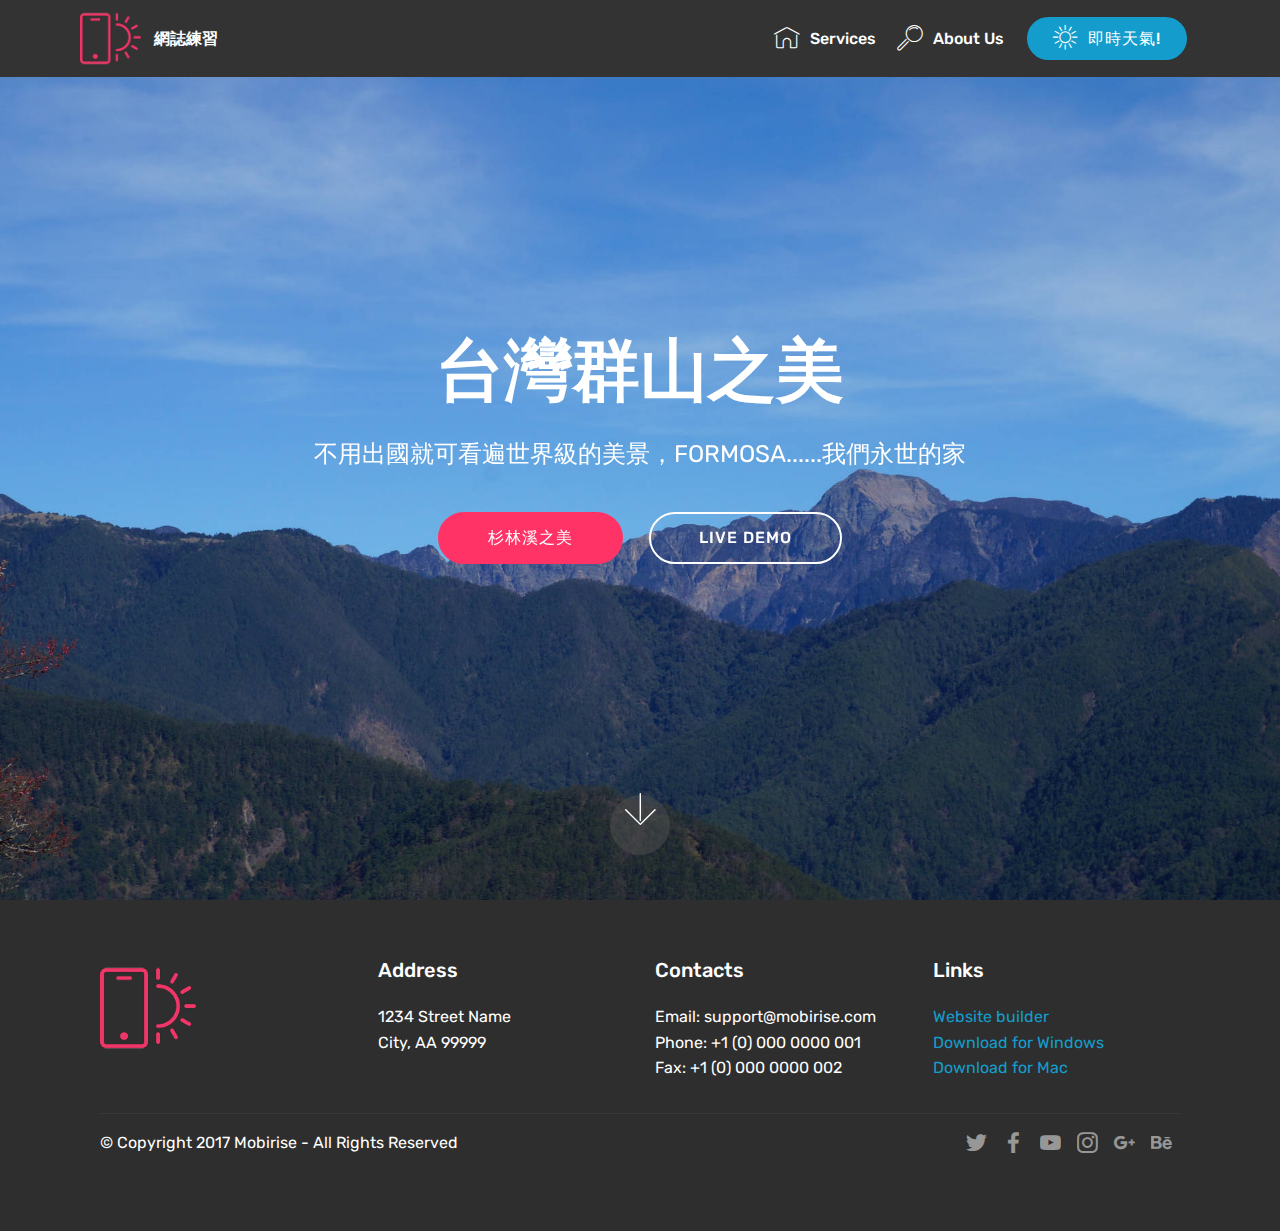
==== index.html @ 11509213 "create github pages" ====
<!DOCTYPE html>
<html >
<head>
  <!-- Site made with Mobirise Website Builder v4.8.10, https://mobirise.com -->
  <meta charset="UTF-8">
  <meta http-equiv="X-UA-Compatible" content="IE=edge">
  <meta name="generator" content="Mobirise v4.8.10, mobirise.com">
  <meta name="viewport" content="width=device-width, initial-scale=1, minimum-scale=1">
  <link rel="shortcut icon" href="assets/images/logo2.png" type="image/x-icon">
  <meta name="description" content="">
  <title>Home</title>
  <link rel="stylesheet" href="assets/web/assets/mobirise-icons/mobirise-icons.css">
  <link rel="stylesheet" href="assets/tether/tether.min.css">
  <link rel="stylesheet" href="assets/bootstrap/css/bootstrap.min.css">
  <link rel="stylesheet" href="assets/bootstrap/css/bootstrap-grid.min.css">
  <link rel="stylesheet" href="assets/bootstrap/css/bootstrap-reboot.min.css">
  <link rel="stylesheet" href="assets/socicon/css/styles.css">
  <link rel="stylesheet" href="assets/dropdown/css/style.css">
  <link rel="stylesheet" href="assets/theme/css/style.css">
  <link rel="stylesheet" href="assets/mobirise/css/mbr-additional.css" type="text/css">
  
  
  
</head>
<body>
  <section class="menu cid-qTkzRZLJNu" once="menu" id="menu1-0">

    

    <nav class="navbar navbar-expand beta-menu navbar-dropdown align-items-center navbar-fixed-top navbar-toggleable-sm">
        <button class="navbar-toggler navbar-toggler-right" type="button" data-toggle="collapse" data-target="#navbarSupportedContent" aria-controls="navbarSupportedContent" aria-expanded="false" aria-label="Toggle navigation">
            <div class="hamburger">
                <span></span>
                <span></span>
                <span></span>
                <span></span>
            </div>
        </button>
        <div class="menu-logo">
            <div class="navbar-brand">
                <span class="navbar-logo">
                    <a href="https://mobirise.com">
                         <img src="assets/images/logo2.png" alt="Mobirise" style="height: 3.8rem;">
                    </a>
                </span>
                <span class="navbar-caption-wrap"><a class="navbar-caption text-white display-4" href="https://mobirise.com">
                        網誌練習</a></span>
            </div>
        </div>
        <div class="collapse navbar-collapse" id="navbarSupportedContent">
            <ul class="navbar-nav nav-dropdown" data-app-modern-menu="true"><li class="nav-item">
                    <a class="nav-link link text-white display-4" href="mailto:silverfox4win@gmail.com">
                        <span class="mbri-home mbr-iconfont mbr-iconfont-btn"></span>
                        Services
                    </a>
                </li>
                <li class="nav-item">
                    <a class="nav-link link text-white display-4" href="http://www.goto307.com.tw/about/" target="_blank">
                        <span class="mbri-search mbr-iconfont mbr-iconfont-btn"></span>
                        About Us
                    </a>
                </li></ul>
            <div class="navbar-buttons mbr-section-btn"><a class="btn btn-sm btn-primary display-4" href="https://www.cwb.gov.tw/V7/forecast/town368/towns/1000801.htm?type=Weather&time=7Day" target="_blank"><span class="mbri-sun2 mbr-iconfont mbr-iconfont-btn"></span>
                    
                    即時天氣!
                </a></div>
        </div>
    </nav>
</section>

<section class="engine"><a href="https://mobirise.info/k">develop own website</a></section><section class="cid-qTkA127IK8 mbr-fullscreen mbr-parallax-background" id="header2-1">

    

    

    <div class="container align-center">
        <div class="row justify-content-md-center">
            <div class="mbr-white col-md-10">
                <h1 class="mbr-section-title mbr-bold pb-3 mbr-fonts-style display-1">
                    台灣群山之美</h1>
                
                <p class="mbr-text pb-3 mbr-fonts-style display-5">
                    不用出國就可看遍世界級的美景，FORMOSA......我們永世的家</p>
                <div class="mbr-section-btn"><a class="btn btn-md btn-secondary display-4" href="https://hungyuki01.github.io/page1.html" target="_blank">杉林溪之美</a>
                    <a class="btn btn-md btn-white-outline display-4" href="https://mobirise.com">LIVE DEMO</a></div>
            </div>
        </div>
    </div>
    <div class="mbr-arrow hidden-sm-down" aria-hidden="true">
        <a href="#next">
            <i class="mbri-down mbr-iconfont"></i>
        </a>
    </div>
</section>

<section class="cid-qTkAaeaxX5" id="footer1-2">

    

    

    <div class="container">
        <div class="media-container-row content text-white">
            <div class="col-12 col-md-3">
                <div class="media-wrap">
                    <a href="https://mobirise.com/">
                        <img src="assets/images/logo2.png" alt="Mobirise">
                    </a>
                </div>
            </div>
            <div class="col-12 col-md-3 mbr-fonts-style display-7">
                <h5 class="pb-3">
                    Address
                </h5>
                <p class="mbr-text">
                    1234 Street Name
                    <br>City, AA 99999
                </p>
            </div>
            <div class="col-12 col-md-3 mbr-fonts-style display-7">
                <h5 class="pb-3">
                    Contacts
                </h5>
                <p class="mbr-text">
                    Email: support@mobirise.com
                    <br>Phone: +1 (0) 000 0000 001
                    <br>Fax: +1 (0) 000 0000 002
                </p>
            </div>
            <div class="col-12 col-md-3 mbr-fonts-style display-7">
                <h5 class="pb-3">
                    Links
                </h5>
                <p class="mbr-text">
                    <a class="text-primary" href="https://mobirise.com/">Website builder</a>
                    <br><a class="text-primary" href="https://mobirise.com/mobirise-free-win.zip">Download for Windows</a>
                    <br><a class="text-primary" href="https://mobirise.com/mobirise-free-mac.zip">Download for Mac</a>
                </p>
            </div>
        </div>
        <div class="footer-lower">
            <div class="media-container-row">
                <div class="col-sm-12">
                    <hr>
                </div>
            </div>
            <div class="media-container-row mbr-white">
                <div class="col-sm-6 copyright">
                    <p class="mbr-text mbr-fonts-style display-7">
                        © Copyright 2017 Mobirise - All Rights Reserved
                    </p>
                </div>
                <div class="col-md-6">
                    <div class="social-list align-right">
                        <div class="soc-item">
                            <a href="https://twitter.com/mobirise" target="_blank">
                                <span class="socicon-twitter socicon mbr-iconfont mbr-iconfont-social"></span>
                            </a>
                        </div>
                        <div class="soc-item">
                            <a href="https://www.facebook.com/pages/Mobirise/1616226671953247" target="_blank">
                                <span class="socicon-facebook socicon mbr-iconfont mbr-iconfont-social"></span>
                            </a>
                        </div>
                        <div class="soc-item">
                            <a href="https://www.youtube.com/c/mobirise" target="_blank">
                                <span class="socicon-youtube socicon mbr-iconfont mbr-iconfont-social"></span>
                            </a>
                        </div>
                        <div class="soc-item">
                            <a href="https://instagram.com/mobirise" target="_blank">
                                <span class="socicon-instagram socicon mbr-iconfont mbr-iconfont-social"></span>
                            </a>
                        </div>
                        <div class="soc-item">
                            <a href="https://plus.google.com/u/0/+Mobirise" target="_blank">
                                <span class="socicon-googleplus socicon mbr-iconfont mbr-iconfont-social"></span>
                            </a>
                        </div>
                        <div class="soc-item">
                            <a href="https://www.behance.net/Mobirise" target="_blank">
                                <span class="socicon-behance socicon mbr-iconfont mbr-iconfont-social"></span>
                            </a>
                        </div>
                    </div>
                </div>
            </div>
        </div>
    </div>
</section>


  <script src="assets/web/assets/jquery/jquery.min.js"></script>
  <script src="assets/popper/popper.min.js"></script>
  <script src="assets/tether/tether.min.js"></script>
  <script src="assets/bootstrap/js/bootstrap.min.js"></script>
  <script src="assets/dropdown/js/script.min.js"></script>
  <script src="assets/touchswipe/jquery.touch-swipe.min.js"></script>
  <script src="assets/parallax/jarallax.min.js"></script>
  <script src="assets/smoothscroll/smooth-scroll.js"></script>
  <script src="assets/theme/js/script.js"></script>
  
  
</body>
</html>
---- assets/web/assets/mobirise-icons/mobirise-icons.css ----
@font-face {
  font-family: 'MobiriseIcons';
  src:  url('mobirise-icons.eot?spat4u');
  src:  url('mobirise-icons.eot?spat4u#iefix') format('embedded-opentype'),
    url('mobirise-icons.ttf?spat4u') format('truetype'),
    url('mobirise-icons.woff?spat4u') format('woff'),
    url('mobirise-icons.svg?spat4u#MobiriseIcons') format('svg');
  font-weight: normal;
  font-style: normal;
}

[class^="mbri-"], [class*=" mbri-"] {
  /* use !important to prevent issues with browser extensions that change fonts */
  font-family: MobiriseIcons !important;
  speak: none;
  font-style: normal;
  font-weight: normal;
  font-variant: normal;
  text-transform: none;
  line-height: 1;

  /* Better Font Rendering =========== */
  -webkit-font-smoothing: antialiased;
  -moz-osx-font-smoothing: grayscale;
}

.mbri-add-submenu:before {
  content: "\e900";
}
.mbri-alert:before {
  content: "\e901";
}
.mbri-align-center:before {
  content: "\e902";
}
.mbri-align-justify:before {
  content: "\e903";
}
.mbri-align-left:before {
  content: "\e904";
}
.mbri-align-right:before {
  content: "\e905";
}
.mbri-android:before {
  content: "\e906";
}
.mbri-apple:before {
  content: "\e907";
}
.mbri-arrow-down:before {
  content: "\e908";
}
.mbri-arrow-next:before {
  content: "\e909";
}
.mbri-arrow-prev:before {
  content: "\e90a";
}
.mbri-arrow-up:before {
  content: "\e90b";
}
.mbri-bold:before {
  content: "\e90c";
}
.mbri-bookmark:before {
  content: "\e90d";
}
.mbri-bootstrap:before {
  content: "\e90e";
}
.mbri-briefcase:before {
  content: "\e90f";
}
.mbri-browse:before {
  content: "\e910";
}
.mbri-bulleted-list:before {
  content: "\e911";
}
.mbri-calendar:before {
  content: "\e912";
}
.mbri-camera:before {
  content: "\e913";
}
.mbri-cart-add:before {
  content: "\e914";
}
.mbri-cart-full:before {
  content: "\e915";
}
.mbri-cash:before {
  content: "\e916";
}
.mbri-change-style:before {
  content: "\e917";
}
.mbri-chat:before {
  content: "\e918";
}
.mbri-clock:before {
  content: "\e919";
}
.mbri-close:before {
  content: "\e91a";
}
.mbri-cloud:before {
  content: "\e91b";
}
.mbri-code:before {
  content: "\e91c";
}
.mbri-contact-form:before {
  content: "\e91d";
}
.mbri-credit-card:before {
  content: "\e91e";
}
.mbri-cursor-click:before {
  content: "\e91f";
}
.mbri-cust-feedback:before {
  content: "\e920";
}
.mbri-database:before {
  content: "\e921";
}
.mbri-delivery:before {
  content: "\e922";
}
.mbri-desktop:before {
  content: "\e923";
}
.mbri-devices:before {
  content: "\e924";
}
.mbri-down:before {
  content: "\e925";
}
.mbri-download:before {
  content: "\e989";
}
.mbri-drag-n-drop:before {
  content: "\e927";
}
.mbri-drag-n-drop2:before {
  content: "\e928";
}
.mbri-edit:before {
  content: "\e929";
}
.mbri-edit2:before {
  content: "\e92a";
}
.mbri-error:before {
  content: "\e92b";
}
.mbri-extension:before {
  content: "\e92c";
}
.mbri-features:before {
  content: "\e92d";
}
.mbri-file:before {
  content: "\e92e";
}
.mbri-flag:before {
  content: "\e92f";
}
.mbri-folder:before {
  content: "\e930";
}
.mbri-gift:before {
  content: "\e931";
}
.mbri-github:before {
  content: "\e932";
}
.mbri-globe:before {
  content: "\e933";
}
.mbri-globe-2:before {
  content: "\e934";
}
.mbri-growing-chart:before {
  content: "\e935";
}
.mbri-hearth:before {
  content: "\e936";
}
.mbri-help:before {
  content: "\e937";
}
.mbri-home:before {
  content: "\e938";
}
.mbri-hot-cup:before {
  content: "\e939";
}
.mbri-idea:before {
  content: "\e93a";
}
.mbri-image-gallery:before {
  content: "\e93b";
}
.mbri-image-slider:before {
  content: "\e93c";
}
.mbri-info:before {
  content: "\e93d";
}
.mbri-italic:before {
  content: "\e93e";
}
.mbri-key:before {
  content: "\e93f";
}
.mbri-laptop:before {
  content: "\e940";
}
.mbri-layers:before {
  content: "\e941";
}
.mbri-left-right:before {
  content: "\e942";
}
.mbri-left:before {
  content: "\e943";
}
.mbri-letter:before {
  content: "\e944";
}
.mbri-like:before {
  content: "\e945";
}
.mbri-link:before {
  content: "\e946";
}
.mbri-lock:before {
  content: "\e947";
}
.mbri-login:before {
  content: "\e948";
}
.mbri-logout:before {
  content: "\e949";
}
.mbri-magic-stick:before {
  content: "\e94a";
}
.mbri-map-pin:before {
  content: "\e94b";
}
.mbri-menu:before {
  content: "\e94c";
}
.mbri-mobile:before {
  content: "\e94d";
}
.mbri-mobile2:before {
  content: "\e94e";
}
.mbri-mobirise:before {
  content: "\e94f";
}
.mbri-more-horizontal:before {
  content: "\e950";
}
.mbri-more-vertical:before {
  content: "\e951";
}
.mbri-music:before {
  content: "\e952";
}
.mbri-new-file:before {
  content: "\e953";
}
.mbri-numbered-list:before {
  content: "\e954";
}
.mbri-opened-folder:before {
  content: "\e955";
}
.mbri-pages:before {
  content: "\e956";
}
.mbri-paper-plane:before {
  content: "\e957";
}
.mbri-paperclip:before {
  content: "\e958";
}
.mbri-photo:before {
  content: "\e959";
}
.mbri-photos:before {
  content: "\e95a";
}
.mbri-pin:before {
  content: "\e95b";
}
.mbri-play:before {
  content: "\e95c";
}
.mbri-plus:before {
  content: "\e95d";
}
.mbri-preview:before {
  content: "\e95e";
}
.mbri-print:before {
  content: "\e95f";
}
.mbri-protect:before {
  content: "\e960";
}
.mbri-question:before {
  content: "\e961";
}
.mbri-quote-left:before {
  content: "\e962";
}
.mbri-quote-right:before {
  content: "\e963";
}
.mbri-refresh:before {
  content: "\e964";
}
.mbri-responsive:before {
  content: "\e965";
}
.mbri-right:before {
  content: "\e966";
}
.mbri-rocket:before {
  content: "\e967";
}
.mbri-sad-face:before {
  content: "\e968";
}
.mbri-sale:before {
  content: "\e969";
}
.mbri-save:before {
  content: "\e96a";
}
.mbri-search:before {
  content: "\e96b";
}
.mbri-setting:before {
  content: "\e96c";
}
.mbri-setting2:before {
  content: "\e96d";
}
.mbri-setting3:before {
  content: "\e96e";
}
.mbri-share:before {
  content: "\e96f";
}
.mbri-shopping-bag:before {
  content: "\e970";
}
.mbri-shopping-basket:before {
  content: "\e971";
}
.mbri-shopping-cart:before {
  content: "\e972";
}
.mbri-sites:before {
  content: "\e973";
}
.mbri-smile-face:before {
  content: "\e974";
}
.mbri-speed:before {
  content: "\e975";
}
.mbri-star:before {
  content: "\e976";
}
.mbri-success:before {
  content: "\e977";
}
.mbri-sun:before {
  content: "\e978";
}
.mbri-sun2:before {
  content: "\e979";
}
.mbri-tablet:before {
  content: "\e97a";
}
.mbri-tablet-vertical:before {
  content: "\e97b";
}
.mbri-target:before {
  content: "\e97c";
}
.mbri-timer:before {
  content: "\e97d";
}
.mbri-to-ftp:before {
  content: "\e97e";
}
.mbri-to-local-drive:before {
  content: "\e97f";
}
.mbri-touch-swipe:before {
  content: "\e980";
}
.mbri-touch:before {
  content: "\e981";
}
.mbri-trash:before {
  content: "\e982";
}
.mbri-underline:before {
  content: "\e983";
}
.mbri-unlink:before {
  content: "\e984";
}
.mbri-unlock:before {
  content: "\e985";
}
.mbri-up-down:before {
  content: "\e986";
}
.mbri-up:before {
  content: "\e987";
}
.mbri-update:before {
  content: "\e988";
}
.mbri-upload:before {
 content: "\e926"; 
}
.mbri-user:before {
  content: "\e98a";
}
.mbri-user2:before {
  content: "\e98b";
}
.mbri-users:before {
  content: "\e98c";
}
.mbri-video:before {
  content: "\e98d";
}
.mbri-video-play:before {
  content: "\e98e";
}
.mbri-watch:before {
  content: "\e98f";
}
.mbri-website-theme:before {
  content: "\e990";
}
.mbri-wifi:before {
  content: "\e991";
}
.mbri-windows:before {
  content: "\e992";
}
.mbri-zoom-out:before {
  content: "\e993";
}
.mbri-redo:before {
  content: "\e994";
}
.mbri-undo:before {
  content: "\e995";
}
---- assets/socicon/css/styles.css ----
@charset "UTF-8";

@font-face {
  font-family: "socicon";
  src:url("../fonts/socicon.eot");
  src:url("../fonts/socicon.eot?#iefix") format("embedded-opentype"),
    url("../fonts/socicon.woff") format("woff"),
    url("../fonts/socicon.ttf") format("truetype"),
    url("../fonts/socicon.svg#socicon") format("svg");
  font-weight: normal;
  font-style: normal;

}

[data-icon]:before {
  font-family: "socicon" !important;
  content: attr(data-icon);
  font-style: normal !important;
  font-weight: normal !important;
  font-variant: normal !important;
  text-transform: none !important;
  speak: none;
  line-height: 1;
  -webkit-font-smoothing: antialiased;
  -moz-osx-font-smoothing: grayscale;
}

[class^="socicon-"]:before,
[class*=" socicon-"]:before {
  font-family: "socicon" !important;
  font-style: normal !important;
  font-weight: normal !important;
  font-variant: normal !important;
  text-transform: none !important;
  speak: none;
  line-height: 1;
  -webkit-font-smoothing: antialiased;
  -moz-osx-font-smoothing: grayscale;
}

.socicon-modelmayhem:before {
  content: "\e000";
}
.socicon-mixcloud:before {
  content: "\e001";
}
.socicon-drupal:before {
  content: "\e002";
}
.socicon-swarm:before {
  content: "\e003";
}
.socicon-istock:before {
  content: "\e004";
}
.socicon-yammer:before {
  content: "\e005";
}
.socicon-ello:before {
  content: "\e006";
}
.socicon-stackoverflow:before {
  content: "\e007";
}
.socicon-persona:before {
  content: "\e008";
}
.socicon-triplej:before {
  content: "\e009";
}
.socicon-houzz:before {
  content: "\e00a";
}
.socicon-rss:before {
  content: "\e00b";
}
.socicon-paypal:before {
  content: "\e00c";
}
.socicon-odnoklassniki:before {
  content: "\e00d";
}
.socicon-airbnb:before {
  content: "\e00e";
}
.socicon-periscope:before {
  content: "\e00f";
}
.socicon-outlook:before {
  content: "\e010";
}
.socicon-coderwall:before {
  content: "\e011";
}
.socicon-tripadvisor:before {
  content: "\e012";
}
.socicon-appnet:before {
  content: "\e013";
}
.socicon-goodreads:before {
  content: "\e014";
}
.socicon-tripit:before {
  content: "\e015";
}
.socicon-lanyrd:before {
  content: "\e016";
}
.socicon-slideshare:before {
  content: "\e017";
}
.socicon-buffer:before {
  content: "\e018";
}
.socicon-disqus:before {
  content: "\e019";
}
.socicon-vkontakte:before {
  content: "\e01a";
}
.socicon-whatsapp:before {
  content: "\e01b";
}
.socicon-patreon:before {
  content: "\e01c";
}
.socicon-storehouse:before {
  content: "\e01d";
}
.socicon-pocket:before {
  content: "\e01e";
}
.socicon-mail:before {
  content: "\e01f";
}
.socicon-blogger:before {
  content: "\e020";
}
.socicon-technorati:before {
  content: "\e021";
}
.socicon-reddit:before {
  content: "\e022";
}
.socicon-dribbble:before {
  content: "\e023";
}
.socicon-stumbleupon:before {
  content: "\e024";
}
.socicon-digg:before {
  content: "\e025";
}
.socicon-envato:before {
  content: "\e026";
}
.socicon-behance:before {
  content: "\e027";
}
.socicon-delicious:before {
  content: "\e028";
}
.socicon-deviantart:before {
  content: "\e029";
}
.socicon-forrst:before {
  content: "\e02a";
}
.socicon-play:before {
  content: "\e02b";
}
.socicon-zerply:before {
  content: "\e02c";
}
.socicon-wikipedia:before {
  content: "\e02d";
}
.socicon-apple:before {
  content: "\e02e";
}
.socicon-flattr:before {
  content: "\e02f";
}
.socicon-github:before {
  content: "\e030";
}
.socicon-renren:before {
  content: "\e031";
}
.socicon-friendfeed:before {
  content: "\e032";
}
.socicon-newsvine:before {
  content: "\e033";
}
.socicon-identica:before {
  content: "\e034";
}
.socicon-bebo:before {
  content: "\e035";
}
.socicon-zynga:before {
  content: "\e036";
}
.socicon-steam:before {
  content: "\e037";
}
.socicon-xbox:before {
  content: "\e038";
}
.socicon-windows:before {
  content: "\e039";
}
.socicon-qq:before {
  content: "\e03a";
}
.socicon-douban:before {
  content: "\e03b";
}
.socicon-meetup:before {
  content: "\e03c";
}
.socicon-playstation:before {
  content: "\e03d";
}
.socicon-android:before {
  content: "\e03e";
}
.socicon-snapchat:before {
  content: "\e03f";
}
.socicon-twitter:before {
  content: "\e040";
}
.socicon-facebook:before {
  content: "\e041";
}
.socicon-googleplus:before {
  content: "\e042";
}
.socicon-pinterest:before {
  content: "\e043";
}
.socicon-foursquare:before {
  content: "\e044";
}
.socicon-yahoo:before {
  content: "\e045";
}
.socicon-skype:before {
  content: "\e046";
}
.socicon-yelp:before {
  content: "\e047";
}
.socicon-feedburner:before {
  content: "\e048";
}
.socicon-linkedin:before {
  content: "\e049";
}
.socicon-viadeo:before {
  content: "\e04a";
}
.socicon-xing:before {
  content: "\e04b";
}
.socicon-myspace:before {
  content: "\e04c";
}
.socicon-soundcloud:before {
  content: "\e04d";
}
.socicon-spotify:before {
  content: "\e04e";
}
.socicon-grooveshark:before {
  content: "\e04f";
}
.socicon-lastfm:before {
  content: "\e050";
}
.socicon-youtube:before {
  content: "\e051";
}
.socicon-vimeo:before {
  content: "\e052";
}
.socicon-dailymotion:before {
  content: "\e053";
}
.socicon-vine:before {
  content: "\e054";
}
.socicon-flickr:before {
  content: "\e055";
}
.socicon-500px:before {
  content: "\e056";
}
.socicon-wordpress:before {
  content: "\e058";
}
.socicon-tumblr:before {
  content: "\e059";
}
.socicon-twitch:before {
  content: "\e05a";
}
.socicon-8tracks:before {
  content: "\e05b";
}
.socicon-amazon:before {
  content: "\e05c";
}
.socicon-icq:before {
  content: "\e05d";
}
.socicon-smugmug:before {
  content: "\e05e";
}
.socicon-ravelry:before {
  content: "\e05f";
}
.socicon-weibo:before {
  content: "\e060";
}
.socicon-baidu:before {
  content: "\e061";
}
.socicon-angellist:before {
  content: "\e062";
}
.socicon-ebay:before {
  content: "\e063";
}
.socicon-imdb:before {
  content: "\e064";
}
.socicon-stayfriends:before {
  content: "\e065";
}
.socicon-residentadvisor:before {
  content: "\e066";
}
.socicon-google:before {
  content: "\e067";
}
.socicon-yandex:before {
  content: "\e068";
}
.socicon-sharethis:before {
  content: "\e069";
}
.socicon-bandcamp:before {
  content: "\e06a";
}
.socicon-itunes:before {
  content: "\e06b";
}
.socicon-deezer:before {
  content: "\e06c";
}
.socicon-telegram:before {
  content: "\e06e";
}
.socicon-openid:before {
  content: "\e06f";
}
.socicon-amplement:before {
  content: "\e070";
}
.socicon-viber:before {
  content: "\e071";
}
.socicon-zomato:before {
  content: "\e072";
}
.socicon-draugiem:before {
  content: "\e074";
}
.socicon-endomodo:before {
  content: "\e075";
}
.socicon-filmweb:before {
  content: "\e076";
}
.socicon-stackexchange:before {
  content: "\e077";
}
.socicon-wykop:before {
  content: "\e078";
}
.socicon-teamspeak:before {
  content: "\e079";
}
.socicon-teamviewer:before {
  content: "\e07a";
}
.socicon-ventrilo:before {
  content: "\e07b";
}
.socicon-younow:before {
  content: "\e07c";
}
.socicon-raidcall:before {
  content: "\e07d";
}
.socicon-mumble:before {
  content: "\e07e";
}
.socicon-medium:before {
  content: "\e06d";
}
.socicon-bebee:before {
  content: "\e07f";
}
.socicon-hitbox:before {
  content: "\e080";
}
.socicon-reverbnation:before {
  content: "\e081";
}
.socicon-formulr:before {
  content: "\e082";
}
.socicon-instagram:before {
  content: "\e057";
}
.socicon-battlenet:before {
  content: "\e083";
}
.socicon-chrome:before {
  content: "\e084";
}
.socicon-discord:before {
  content: "\e086";
}
.socicon-issuu:before {
  content: "\e087";
}
.socicon-macos:before {
  content: "\e088";
}
.socicon-firefox:before {
  content: "\e089";
}
.socicon-opera:before {
  content: "\e08d";
}
.socicon-keybase:before {
  content: "\e090";
}
.socicon-alliance:before {
  content: "\e091";
}
.socicon-livejournal:before {
  content: "\e092";
}
.socicon-googlephotos:before {
  content: "\e093";
}
.socicon-horde:before {
  content: "\e094";
}
.socicon-etsy:before {
  content: "\e095";
}
.socicon-zapier:before {
  content: "\e096";
}
.socicon-google-scholar:before {
  content: "\e097";
}
.socicon-researchgate:before {
  content: "\e098";
}
.socicon-wechat:before {
  content: "\e099";
}
.socicon-strava:before {
  content: "\e09a";
}
.socicon-line:before {
  content: "\e09b";
}
.socicon-lyft:before {
  content: "\e09c";
}
.socicon-uber:before {
  content: "\e09d";
}
.socicon-songkick:before {
  content: "\e09e";
}
.socicon-viewbug:before {
  content: "\e09f";
}
.socicon-googlegroups:before {
  content: "\e0a0";
}
.socicon-quora:before {
  content: "\e073";
}
.socicon-diablo:before {
  content: "\e085";
}
.socicon-blizzard:before {
  content: "\e0a1";
}
.socicon-hearthstone:before {
  content: "\e08b";
}
.socicon-heroes:before {
  content: "\e08a";
}
.socicon-overwatch:before {
  content: "\e08c";
}
.socicon-warcraft:before {
  content: "\e08e";
}
.socicon-starcraft:before {
  content: "\e08f";
}
.socicon-beam:before {
  content: "\e0a2";
}
.socicon-curse:before {
  content: "\e0a3";
}
.socicon-player:before {
  content: "\e0a4";
}
.socicon-streamjar:before {
  content: "\e0a5";
}
.socicon-nintendo:before {
  content: "\e0a6";
}
.socicon-hellocoton:before {
  content: "\e0a7";
}
---- assets/dropdown/css/style.css ----
.navbar-dropdown {
  left: 0;
  padding: 0;
  position: absolute;
  right: 0;
  top: 0;
  transition: all 0.45s ease;
  z-index: 1030;
  background: #282828; }
  .navbar-dropdown .navbar-logo {
    margin-right: 0.8rem;
    transition: margin 0.3s ease-in-out;
    vertical-align: middle; }
    .navbar-dropdown .navbar-logo img {
      height: 3.125rem;
      transition: all 0.3s ease-in-out; }
    .navbar-dropdown .navbar-logo.mbr-iconfont {
      font-size: 3.125rem;
      line-height: 3.125rem; }
  .navbar-dropdown .navbar-caption {
    font-weight: 700;
    white-space: normal;
    vertical-align: -4px;
    line-height: 3.125rem !important; }
    .navbar-dropdown .navbar-caption, .navbar-dropdown .navbar-caption:hover {
      color: inherit;
      text-decoration: none; }
  .navbar-dropdown .mbr-iconfont + .navbar-caption {
    vertical-align: -1px; }
  .navbar-dropdown.navbar-fixed-top {
    position: fixed; }
  .navbar-dropdown .navbar-brand span {
    vertical-align: -4px; }
  .navbar-dropdown.bg-color.transparent {
    background: none; }
  .navbar-dropdown.navbar-short .navbar-brand {
    padding: 0.625rem 0; }
    .navbar-dropdown.navbar-short .navbar-brand span {
      vertical-align: -1px; }
  .navbar-dropdown.navbar-short .navbar-caption {
    line-height: 2.375rem !important;
    vertical-align: -2px; }
  .navbar-dropdown.navbar-short .navbar-logo {
    margin-right: 0.5rem; }
    .navbar-dropdown.navbar-short .navbar-logo img {
      height: 2.375rem; }
    .navbar-dropdown.navbar-short .navbar-logo.mbr-iconfont {
      font-size: 2.375rem;
      line-height: 2.375rem; }
  .navbar-dropdown.navbar-short .mbr-table-cell {
    height: 3.625rem; }
  .navbar-dropdown .navbar-close {
    left: 0.6875rem;
    position: fixed;
    top: 0.75rem;
    z-index: 1000; }
  .navbar-dropdown .hamburger-icon {
    content: "";
    display: inline-block;
    vertical-align: middle;
    width: 16px;
    -webkit-box-shadow: 0 -6px 0 1px #282828,0 0 0 1px #282828,0 6px 0 1px #282828;
    -moz-box-shadow: 0 -6px 0 1px #282828,0 0 0 1px #282828,0 6px 0 1px #282828;
    box-shadow: 0 -6px 0 1px #282828,0 0 0 1px #282828,0 6px 0 1px #282828; }

.dropdown-menu .dropdown-toggle[data-toggle="dropdown-submenu"]::after {
  border-bottom: 0.35em solid transparent;
  border-left: 0.35em solid;
  border-right: 0;
  border-top: 0.35em solid transparent;
  margin-left: 0.3rem; }

.dropdown-menu .dropdown-item:focus {
  outline: 0; }

.nav-dropdown {
  font-size: 0.75rem;
  font-weight: 500;
  height: auto !important; }
  .nav-dropdown .nav-btn {
    padding-left: 1rem; }
  .nav-dropdown .link {
    margin: .667em 1.667em;
    font-weight: 500;
    padding: 0;
    transition: color .2s ease-in-out; }
    .nav-dropdown .link.dropdown-toggle {
      margin-right: 2.583em; }
      .nav-dropdown .link.dropdown-toggle::after {
        margin-left: .25rem;
        border-top: 0.35em solid;
        border-right: 0.35em solid transparent;
        border-left: 0.35em solid transparent;
        border-bottom: 0; }
      .nav-dropdown .link.dropdown-toggle[aria-expanded="true"] {
        margin: 0;
        padding: 0.667em 3.263em  0.667em 1.667em; }
  .nav-dropdown .link::after,
  .nav-dropdown .dropdown-item::after {
    color: inherit; }
  .nav-dropdown .btn {
    font-size: 0.75rem;
    font-weight: 700;
    letter-spacing: 0;
    margin-bottom: 0;
    padding-left: 1.25rem;
    padding-right: 1.25rem; }
  .nav-dropdown .dropdown-menu {
    border-radius: 0;
    border: 0;
    left: 0;
    margin: 0;
    padding-bottom: 1.25rem;
    padding-top: 1.25rem;
    position: relative; }
  .nav-dropdown .dropdown-submenu {
    margin-left: 0.125rem;
    top: 0; }
  .nav-dropdown .dropdown-item {
    font-weight: 500;
    line-height: 2;
    padding: 0.3846em 4.615em 0.3846em 1.5385em;
    position: relative;
    transition: color .2s ease-in-out, background-color .2s ease-in-out; }
    .nav-dropdown .dropdown-item::after {
      margin-top: -0.3077em;
      position: absolute;
      right: 1.1538em;
      top: 50%; }
    .nav-dropdown .dropdown-item:focus, .nav-dropdown .dropdown-item:hover {
      background: none; }

@media (max-width: 767px) {
  .nav-dropdown.navbar-toggleable-sm {
    bottom: 0;
    display: none;
    left: 0;
    overflow-x: hidden;
    position: fixed;
    top: 0;
    transform: translateX(-100%);
    -ms-transform: translateX(-100%);
    -webkit-transform: translateX(-100%);
    width: 18.75rem;
    z-index: 999; } }
.nav-dropdown.navbar-toggleable-xl {
  bottom: 0;
  display: none;
  left: 0;
  overflow-x: hidden;
  position: fixed;
  top: 0;
  transform: translateX(-100%);
  -ms-transform: translateX(-100%);
  -webkit-transform: translateX(-100%);
  width: 18.75rem;
  z-index: 999; }

.nav-dropdown-sm {
  display: block !important;
  overflow-x: hidden;
  overflow: auto;
  padding-top: 3.875rem; }
  .nav-dropdown-sm::after {
    content: "";
    display: block;
    height: 3rem;
    width: 100%; }
  .nav-dropdown-sm.collapse.in ~ .navbar-close {
    display: block !important; }
  .nav-dropdown-sm.collapsing, .nav-dropdown-sm.collapse.in {
    transform: translateX(0);
    -ms-transform: translateX(0);
    -webkit-transform: translateX(0);
    transition: all 0.25s ease-out;
    -webkit-transition: all 0.25s ease-out;
    background: #282828; }
  .nav-dropdown-sm.collapsing[aria-expanded="false"] {
    transform: translateX(-100%);
    -ms-transform: translateX(-100%);
    -webkit-transform: translateX(-100%); }
  .nav-dropdown-sm .nav-item {
    display: block;
    margin-left: 0 !important;
    padding-left: 0; }
  .nav-dropdown-sm .link,
  .nav-dropdown-sm .dropdown-item {
    border-top: 1px dotted rgba(255, 255, 255, 0.1);
    font-size: 0.8125rem;
    line-height: 1.6;
    margin: 0 !important;
    padding: 0.875rem 2.4rem 0.875rem 1.5625rem !important;
    position: relative;
    white-space: normal; }
    .nav-dropdown-sm .link:focus, .nav-dropdown-sm .link:hover,
    .nav-dropdown-sm .dropdown-item:focus,
    .nav-dropdown-sm .dropdown-item:hover {
      background: rgba(0, 0, 0, 0.2) !important;
      color: #c0a375; }
  .nav-dropdown-sm .nav-btn {
    position: relative;
    padding: 1.5625rem 1.5625rem 0 1.5625rem; }
    .nav-dropdown-sm .nav-btn::before {
      border-top: 1px dotted rgba(255, 255, 255, 0.1);
      content: "";
      left: 0;
      position: absolute;
      top: 0;
      width: 100%; }
    .nav-dropdown-sm .nav-btn + .nav-btn {
      padding-top: 0.625rem; }
      .nav-dropdown-sm .nav-btn + .nav-btn::before {
        display: none; }
  .nav-dropdown-sm .btn {
    padding: 0.625rem 0; }
  .nav-dropdown-sm .dropdown-toggle[data-toggle="dropdown-submenu"]::after {
    margin-left: .25rem;
    border-top: 0.35em solid;
    border-right: 0.35em solid transparent;
    border-left: 0.35em solid transparent;
    border-bottom: 0; }
  .nav-dropdown-sm .dropdown-toggle[data-toggle="dropdown-submenu"][aria-expanded="true"]::after {
    border-top: 0;
    border-right: 0.35em solid transparent;
    border-left: 0.35em solid transparent;
    border-bottom: 0.35em solid; }
  .nav-dropdown-sm .dropdown-menu {
    margin: 0;
    padding: 0;
    position: relative;
    top: 0;
    left: 0;
    width: 100%;
    border: 0;
    float: none;
    border-radius: 0;
    background: none; }
  .nav-dropdown-sm .dropdown-submenu {
    left: 100%;
    margin-left: 0.125rem;
    margin-top: -1.25rem;
    top: 0; }

.navbar-toggleable-sm .nav-dropdown .dropdown-menu {
  position: absolute; }

.navbar-toggleable-sm .nav-dropdown .dropdown-submenu {
  left: 100%;
  margin-left: 0.125rem;
  margin-top: -1.25rem;
  top: 0; }

.navbar-toggleable-sm.opened .nav-dropdown .dropdown-menu {
  position: relative; }

.navbar-toggleable-sm.opened .nav-dropdown .dropdown-submenu {
  left: 0;
  margin-left: 00rem;
  margin-top: 0rem;
  top: 0; }

.is-builder .nav-dropdown.collapsing {
  transition: none !important; }

/*# sourceMappingURL=style.css.map */
---- assets/theme/css/style.css ----
/*!
 * Mobirise v4 theme (https://mobirise.com/)
 * Copyright 2017 Mobirise
 */
section {
  background-color: #eeeeee; }

section,
.container,
.container-fluid {
  position: relative;
  word-wrap: break-word; }

a.mbr-iconfont:hover {
  text-decoration: none; }

.article .lead p, .article .lead ul, .article .lead ol, .article .lead pre, .article .lead blockquote {
  margin-bottom: 0; }

a {
  font-style: normal;
  font-weight: 400;
  cursor: pointer; }
  a, a:hover {
    text-decoration: none; }

figure {
  margin-bottom: 0; }

body {
  color: #232323; }

h1, h2, h3, h4, h5, h6,
.h1, .h2, .h3, .h4, .h5, .h6,
.display-1, .display-2, .display-3, .display-4 {
  line-height: 1;
  word-break: break-word;
  word-wrap: break-word; }

b, strong {
  font-weight: bold; }

blockquote {
  padding: 10px 0 10px 20px;
  position: relative;
  border-left: 2px solid;
  border-color: #ff3366; }

input:-webkit-autofill, input:-webkit-autofill:hover, input:-webkit-autofill:focus, input:-webkit-autofill:active {
  transition-delay: 9999s;
  transition-property: background-color, color; }

textarea[type="hidden"] {
  display: none; }

body {
  position: relative; }

section {
  background-position: 50% 50%;
  background-repeat: no-repeat;
  background-size: cover; }
  section .mbr-background-video,
  section .mbr-background-video-preview {
    position: absolute;
    bottom: 0;
    left: 0;
    right: 0;
    top: 0; }

.hidden {
  visibility: hidden; }

.mbr-z-index20 {
  z-index: 20; }

/*! Base colors */
.mbr-white {
  color: #ffffff; }

.mbr-black {
  color: #000000; }

.mbr-bg-white {
  background-color: #ffffff; }

.mbr-bg-black {
  background-color: #000000; }

/*! Text-aligns */
.align-left {
  text-align: left; }

.align-center {
  text-align: center; }

.align-right {
  text-align: right; }

@media (max-width: 767px) {
  .align-left, .align-center, .align-right, .mbr-section-btn, .mbr-section-title {
    text-align: center; } }
/*! Font-weight  */
.mbr-light {
  font-weight: 300; }

.mbr-regular {
  font-weight: 400; }

.mbr-semibold {
  font-weight: 500; }

.mbr-bold {
  font-weight: 700; }

/*! Media  */
.media-size-item {
  -webkit-flex: 1 1 auto;
  -moz-flex: 1 1 auto;
  -ms-flex: 1 1 auto;
  -o-flex: 1 1 auto;
  flex: 1 1 auto; }

.media-content {
  -webkit-flex-basis: 100%;
  flex-basis: 100%; }

.media-container-row {
  display: -ms-flexbox;
  display: -webkit-flex;
  display: flex;
  -webkit-flex-direction: row;
  -ms-flex-direction: row;
  flex-direction: row;
  -webkit-flex-wrap: wrap;
  -ms-flex-wrap: wrap;
  flex-wrap: wrap;
  -webkit-justify-content: center;
  -ms-flex-pack: center;
  justify-content: center;
  -webkit-align-content: center;
  -ms-flex-line-pack: center;
  align-content: center;
  -webkit-align-items: start;
  -ms-flex-align: start;
  align-items: start; }
  .media-container-row .media-size-item {
    width: 400px; }

.media-container-column {
  display: -ms-flexbox;
  display: -webkit-flex;
  display: flex;
  -webkit-flex-direction: column;
  -ms-flex-direction: column;
  flex-direction: column;
  -webkit-flex-wrap: wrap;
  -ms-flex-wrap: wrap;
  flex-wrap: wrap;
  -webkit-justify-content: center;
  -ms-flex-pack: center;
  justify-content: center;
  -webkit-align-content: center;
  -ms-flex-line-pack: center;
  align-content: center;
  -webkit-align-items: stretch;
  -ms-flex-align: stretch;
  align-items: stretch; }
  .media-container-column > * {
    width: 100%; }

@media (min-width: 992px) {
  .media-container-row {
    -webkit-flex-wrap: nowrap;
    -ms-flex-wrap: nowrap;
    flex-wrap: nowrap; } }
figure {
  overflow: hidden; }

figure[mbr-media-size] {
  transition: width 0.1s; }

.mbr-figure img, .mbr-figure iframe {
  display: block;
  width: 100%; }

.card {
  background-color: transparent;
  border: none; }

.card-img {
  text-align: center;
  flex-shrink: 0;
  -webkit-flex-shrink: 0; }

.media {
  max-width: 100%;
  margin: 0 auto; }

.mbr-figure {
  -ms-flex-item-align: center;
  -ms-grid-row-align: center;
  -webkit-align-self: center;
  align-self: center; }

.media-container > div {
  max-width: 100%; }

.mbr-figure img, .card-img img {
  width: 100%; }

@media (max-width: 991px) {
  .media-size-item {
    width: auto !important; }

  .media {
    width: auto; }

  .mbr-figure {
    width: 100% !important; } }
/*! Buttons */
.mbr-section-btn {
  margin-left: -.25rem;
  margin-right: -.25rem;
  font-size: 0; }

nav .mbr-section-btn {
  margin-left: 0rem;
  margin-right: 0rem; }

/*! Btn icon margin */
.btn .mbr-iconfont, .btn.btn-sm .mbr-iconfont {
  cursor: pointer;
  margin-right: 0.5rem; }

.btn.btn-md .mbr-iconfont, .btn.btn-md .mbr-iconfont {
  margin-right: 0.8rem; }

.mbr-regular {
  font-weight: 400; }

.mbr-semibold {
  font-weight: 500; }

.mbr-bold {
  font-weight: 700; }

[type="submit"] {
  -webkit-appearance: none; }

/*! Full-screen */
.mbr-fullscreen .mbr-overlay {
  min-height: 100vh; }

.mbr-fullscreen {
  display: flex;
  display: -webkit-flex;
  display: -moz-flex;
  display: -ms-flex;
  display: -o-flex;
  align-items: center;
  -webkit-align-items: center;
  min-height: 100vh;
  padding-top: 3rem;
  padding-bottom: 3rem; }

/*! Map */
.map {
  height: 25rem;
  position: relative; }
  .map iframe {
    width: 100%;
    height: 100%; }

/* Form */
.form-asterisk {
  font-family: initial;
  position: absolute;
  top: -2px;
  font-weight: normal; }

/*! Scroll to top arrow */
.mbr-arrow-up {
  bottom: 25px;
  right: 90px;
  position: fixed;
  text-align: right;
  z-index: 5000;
  color: #ffffff;
  font-size: 32px;
  transform: rotate(180deg);
  -webkit-transform: rotate(180deg); }

.mbr-arrow-up a {
  background: rgba(0, 0, 0, 0.2);
  border-radius: 3px;
  color: #fff;
  display: inline-block;
  height: 60px;
  width: 60px;
  outline-style: none !important;
  position: relative;
  text-decoration: none;
  transition: all .3s ease-in-out;
  cursor: pointer;
  text-align: center; }
  .mbr-arrow-up a:hover {
    background-color: rgba(0, 0, 0, 0.4); }
  .mbr-arrow-up a i {
    line-height: 60px; }

.mbr-arrow-up-icon {
  display: block;
  color: #fff; }

.mbr-arrow-up-icon::before {
  content: "\203a";
  display: inline-block;
  font-family: serif;
  font-size: 32px;
  line-height: 1;
  font-style: normal;
  position: relative;
  top: 6px;
  left: -4px;
  -webkit-transform: rotate(-90deg);
  transform: rotate(-90deg); }

/*! Arrow Down */
.mbr-arrow {
  position: absolute;
  bottom: 45px;
  left: 50%;
  width: 60px;
  height: 60px;
  cursor: pointer;
  background-color: rgba(80, 80, 80, 0.5);
  border-radius: 50%;
  -webkit-transform: translateX(-50%);
  transform: translateX(-50%); }
  .mbr-arrow > a {
    display: inline-block;
    text-decoration: none;
    outline-style: none;
    -webkit-animation: arrowdown 1.7s ease-in-out infinite;
    animation: arrowdown 1.7s ease-in-out infinite; }
    .mbr-arrow > a > i {
      position: absolute;
      top: -2px;
      left: 15px;
      font-size: 2rem; }

@keyframes arrowdown {
  0% {
    transform: translateY(0px);
    -webkit-transform: translateY(0px); }
  50% {
    transform: translateY(-5px);
    -webkit-transform: translateY(-5px); }
  100% {
    transform: translateY(0px);
    -webkit-transform: translateY(0px); } }
@-webkit-keyframes arrowdown {
  0% {
    transform: translateY(0px);
    -webkit-transform: translateY(0px); }
  50% {
    transform: translateY(-5px);
    -webkit-transform: translateY(-5px); }
  100% {
    transform: translateY(0px);
    -webkit-transform: translateY(0px); } }
@media (max-width: 500px) {
  .mbr-arrow-up {
    left: 50%;
    right: auto;
    transform: translateX(-50%) rotate(180deg);
    -webkit-transform: translateX(-50%) rotate(180deg); } }
/*Gradients animation*/
@keyframes gradient-animation {
  from {
    background-position: 0% 100%;
    animation-timing-function: ease-in-out; }
  to {
    background-position: 100% 0%;
    animation-timing-function: ease-in-out; } }
@-webkit-keyframes gradient-animation {
  from {
    background-position: 0% 100%;
    animation-timing-function: ease-in-out; }
  to {
    background-position: 100% 0%;
    animation-timing-function: ease-in-out; } }
.bg-gradient {
  background-size: 200% 200%;
  animation: gradient-animation 5s infinite alternate;
  -webkit-animation: gradient-animation 5s infinite alternate; }

.menu .navbar-brand {
  display: -webkit-flex; }
  .menu .navbar-brand span {
    display: flex;
    display: -webkit-flex; }
  .menu .navbar-brand .navbar-caption-wrap {
    display: -webkit-flex; }
  .menu .navbar-brand .navbar-logo img {
    display: -webkit-flex; }
@media (min-width: 768px) and (max-width: 991px) {
  .menu .navbar-toggleable-sm .navbar-nav {
    display: -webkit-box;
    display: -webkit-flex;
    display: -ms-flexbox; } }
@media (min-width: 992px) {
  .menu .navbar-nav.nav-dropdown {
    display: -webkit-flex; }
  .menu .navbar-toggleable-sm .navbar-collapse {
    display: -webkit-flex !important; } }
@media (max-width: 767px) {
  .menu .navbar-collapse {
    overflow-y: auto;
    max-height: 80vh; }
  .menu .dropdown-menu {
    max-height: 60vh;
    overflow-y: auto; } }

.navbar {
  display: -webkit-flex;
  -webkit-flex-wrap: wrap;
  -webkit-align-items: center;
  -webkit-justify-content: space-between; }

.navbar-collapse {
  -webkit-flex-basis: 100%;
  -webkit-flex-grow: 1;
  -webkit-align-items: center; }

.nav-dropdown .link {
  padding: .667em 1.667em !important;
  margin: 0 !important; }

.nav {
  display: -webkit-flex;
  -webkit-flex-wrap: wrap; }

.row {
  display: -webkit-flex;
  -webkit-flex-wrap: wrap; }

.justify-content-center {
  -webkit-justify-content: center; }

.form-inline {
  display: -webkit-flex;
  -webkit-flex-flow: row wrap;
  -webkit-align-items: center; }

.card-wrapper {
  -webkit-flex: 1; }

.carousel-control {
  z-index: 10;
  display: -webkit-flex;
  -webkit-align-items: center;
  -webkit-justify-content: center; }

.carousel-controls {
  display: -webkit-flex; }

.media {
  display: -webkit-flex; }

/*# sourceMappingURL=style.css.map */
.engine {
	position: absolute;
	text-indent: -2400px;
	text-align: center;
	padding: 0;
	top: 0;
	left: -2400px;
}
---- assets/mobirise/css/mbr-additional.css ----
@import url(https://fonts.googleapis.com/css?family=Rubik:300,300i,400,400i,500,500i,700,700i,900,900i);





body {
  font-style: normal;
  line-height: 1.5;
}
.mbr-section-title {
  font-style: normal;
  line-height: 1.2;
}
.mbr-section-subtitle {
  line-height: 1.3;
}
.mbr-text {
  font-style: normal;
  line-height: 1.6;
}
.display-1 {
  font-family: 'Rubik', sans-serif;
  font-size: 4.25rem;
}
.display-1 > .mbr-iconfont {
  font-size: 6.8rem;
}
.display-2 {
  font-family: 'Rubik', sans-serif;
  font-size: 3rem;
}
.display-2 > .mbr-iconfont {
  font-size: 4.8rem;
}
.display-4 {
  font-family: 'Rubik', sans-serif;
  font-size: 1rem;
}
.display-4 > .mbr-iconfont {
  font-size: 1.6rem;
}
.display-5 {
  font-family: 'Rubik', sans-serif;
  font-size: 1.5rem;
}
.display-5 > .mbr-iconfont {
  font-size: 2.4rem;
}
.display-7 {
  font-family: 'Rubik', sans-serif;
  font-size: 1rem;
}
.display-7 > .mbr-iconfont {
  font-size: 1.6rem;
}
/* ---- Fluid typography for mobile devices ---- */
/* 1.4 - font scale ratio ( bootstrap == 1.42857 ) */
/* 100vw - current viewport width */
/* (48 - 20)  48 == 48rem == 768px, 20 == 20rem == 320px(minimal supported viewport) */
/* 0.65 - min scale variable, may vary */
@media (max-width: 768px) {
  .display-1 {
    font-size: 3.4rem;
    font-size: calc( 2.1374999999999997rem + (4.25 - 2.1374999999999997) * ((100vw - 20rem) / (48 - 20)));
    line-height: calc( 1.4 * (2.1374999999999997rem + (4.25 - 2.1374999999999997) * ((100vw - 20rem) / (48 - 20))));
  }
  .display-2 {
    font-size: 2.4rem;
    font-size: calc( 1.7rem + (3 - 1.7) * ((100vw - 20rem) / (48 - 20)));
    line-height: calc( 1.4 * (1.7rem + (3 - 1.7) * ((100vw - 20rem) / (48 - 20))));
  }
  .display-4 {
    font-size: 0.8rem;
    font-size: calc( 1rem + (1 - 1) * ((100vw - 20rem) / (48 - 20)));
    line-height: calc( 1.4 * (1rem + (1 - 1) * ((100vw - 20rem) / (48 - 20))));
  }
  .display-5 {
    font-size: 1.2rem;
    font-size: calc( 1.175rem + (1.5 - 1.175) * ((100vw - 20rem) / (48 - 20)));
    line-height: calc( 1.4 * (1.175rem + (1.5 - 1.175) * ((100vw - 20rem) / (48 - 20))));
  }
}
/* Buttons */
.btn {
  font-weight: 500;
  border-width: 2px;
  font-style: normal;
  letter-spacing: 1px;
  margin: .4rem .8rem;
  white-space: normal;
  -webkit-transition: all 0.3s ease-in-out;
  -moz-transition: all 0.3s ease-in-out;
  transition: all 0.3s ease-in-out;
  display: inline-flex;
  align-items: center;
  justify-content: center;
  word-break: break-word;
  -webkit-align-items: center;
  -webkit-justify-content: center;
  display: -webkit-inline-flex;
  padding: 1rem 3rem;
  border-radius: 3px;
}
.btn-sm {
  font-weight: 500;
  letter-spacing: 1px;
  -webkit-transition: all 0.3s ease-in-out;
  -moz-transition: all 0.3s ease-in-out;
  transition: all 0.3s ease-in-out;
  padding: 0.6rem 1.5rem;
  border-radius: 3px;
}
.btn-md {
  font-weight: 500;
  letter-spacing: 1px;
  margin: .4rem .8rem !important;
  -webkit-transition: all 0.3s ease-in-out;
  -moz-transition: all 0.3s ease-in-out;
  transition: all 0.3s ease-in-out;
  padding: 1rem 3rem;
  border-radius: 3px;
}
.btn-lg {
  font-weight: 500;
  letter-spacing: 1px;
  margin: .4rem .8rem !important;
  -webkit-transition: all 0.3s ease-in-out;
  -moz-transition: all 0.3s ease-in-out;
  transition: all 0.3s ease-in-out;
  padding: 1.2rem 3.2rem;
  border-radius: 3px;
}
.bg-primary {
  background-color: #149dcc !important;
}
.bg-success {
  background-color: #f7ed4a !important;
}
.bg-info {
  background-color: #82786e !important;
}
.bg-warning {
  background-color: #879a9f !important;
}
.bg-danger {
  background-color: #b1a374 !important;
}
.btn-primary,
.btn-primary:active {
  background-color: #149dcc !important;
  border-color: #149dcc !important;
  color: #ffffff !important;
}
.btn-primary:hover,
.btn-primary:focus,
.btn-primary.focus,
.btn-primary.active {
  color: #ffffff !important;
  background-color: #0d6786 !important;
  border-color: #0d6786 !important;
}
.btn-primary.disabled,
.btn-primary:disabled {
  color: #ffffff !important;
  background-color: #0d6786 !important;
  border-color: #0d6786 !important;
}
.btn-secondary,
.btn-secondary:active {
  background-color: #ff3366 !important;
  border-color: #ff3366 !important;
  color: #ffffff !important;
}
.btn-secondary:hover,
.btn-secondary:focus,
.btn-secondary.focus,
.btn-secondary.active {
  color: #ffffff !important;
  background-color: #e50039 !important;
  border-color: #e50039 !important;
}
.btn-secondary.disabled,
.btn-secondary:disabled {
  color: #ffffff !important;
  background-color: #e50039 !important;
  border-color: #e50039 !important;
}
.btn-info,
.btn-info:active {
  background-color: #82786e !important;
  border-color: #82786e !important;
  color: #ffffff !important;
}
.btn-info:hover,
.btn-info:focus,
.btn-info.focus,
.btn-info.active {
  color: #ffffff !important;
  background-color: #59524b !important;
  border-color: #59524b !important;
}
.btn-info.disabled,
.btn-info:disabled {
  color: #ffffff !important;
  background-color: #59524b !important;
  border-color: #59524b !important;
}
.btn-success,
.btn-success:active {
  background-color: #f7ed4a !important;
  border-color: #f7ed4a !important;
  color: #3f3c03 !important;
}
.btn-success:hover,
.btn-success:focus,
.btn-success.focus,
.btn-success.active {
  color: #3f3c03 !important;
  background-color: #eadd0a !important;
  border-color: #eadd0a !important;
}
.btn-success.disabled,
.btn-success:disabled {
  color: #3f3c03 !important;
  background-color: #eadd0a !important;
  border-color: #eadd0a !important;
}
.btn-warning,
.btn-warning:active {
  background-color: #879a9f !important;
  border-color: #879a9f !important;
  color: #ffffff !important;
}
.btn-warning:hover,
.btn-warning:focus,
.btn-warning.focus,
.btn-warning.active {
  color: #ffffff !important;
  background-color: #617479 !important;
  border-color: #617479 !important;
}
.btn-warning.disabled,
.btn-warning:disabled {
  color: #ffffff !important;
  background-color: #617479 !important;
  border-color: #617479 !important;
}
.btn-danger,
.btn-danger:active {
  background-color: #b1a374 !important;
  border-color: #b1a374 !important;
  color: #ffffff !important;
}
.btn-danger:hover,
.btn-danger:focus,
.btn-danger.focus,
.btn-danger.active {
  color: #ffffff !important;
  background-color: #8b7d4e !important;
  border-color: #8b7d4e !important;
}
.btn-danger.disabled,
.btn-danger:disabled {
  color: #ffffff !important;
  background-color: #8b7d4e !important;
  border-color: #8b7d4e !important;
}
.btn-white {
  color: #333333 !important;
}
.btn-white,
.btn-white:active {
  background-color: #ffffff !important;
  border-color: #ffffff !important;
  color: #808080 !important;
}
.btn-white:hover,
.btn-white:focus,
.btn-white.focus,
.btn-white.active {
  color: #808080 !important;
  background-color: #d9d9d9 !important;
  border-color: #d9d9d9 !important;
}
.btn-white.disabled,
.btn-white:disabled {
  color: #808080 !important;
  background-color: #d9d9d9 !important;
  border-color: #d9d9d9 !important;
}
.btn-black,
.btn-black:active {
  background-color: #333333 !important;
  border-color: #333333 !important;
  color: #ffffff !important;
}
.btn-black:hover,
.btn-black:focus,
.btn-black.focus,
.btn-black.active {
  color: #ffffff !important;
  background-color: #0d0d0d !important;
  border-color: #0d0d0d !important;
}
.btn-black.disabled,
.btn-black:disabled {
  color: #ffffff !important;
  background-color: #0d0d0d !important;
  border-color: #0d0d0d !important;
}
.btn-primary-outline,
.btn-primary-outline:active {
  background: none;
  border-color: #0b566f;
  color: #0b566f;
}
.btn-primary-outline:hover,
.btn-primary-outline:focus,
.btn-primary-outline.focus,
.btn-primary-outline.active {
  color: #ffffff;
  background-color: #149dcc;
  border-color: #149dcc;
}
.btn-primary-outline.disabled,
.btn-primary-outline:disabled {
  color: #ffffff !important;
  background-color: #149dcc !important;
  border-color: #149dcc !important;
}
.btn-secondary-outline,
.btn-secondary-outline:active {
  background: none;
  border-color: #cc0033;
  color: #cc0033;
}
.btn-secondary-outline:hover,
.btn-secondary-outline:focus,
.btn-secondary-outline.focus,
.btn-secondary-outline.active {
  color: #ffffff;
  background-color: #ff3366;
  border-color: #ff3366;
}
.btn-secondary-outline.disabled,
.btn-secondary-outline:disabled {
  color: #ffffff !important;
  background-color: #ff3366 !important;
  border-color: #ff3366 !important;
}
.btn-info-outline,
.btn-info-outline:active {
  background: none;
  border-color: #4b453f;
  color: #4b453f;
}
.btn-info-outline:hover,
.btn-info-outline:focus,
.btn-info-outline.focus,
.btn-info-outline.active {
  color: #ffffff;
  background-color: #82786e;
  border-color: #82786e;
}
.btn-info-outline.disabled,
.btn-info-outline:disabled {
  color: #ffffff !important;
  background-color: #82786e !important;
  border-color: #82786e !important;
}
.btn-success-outline,
.btn-success-outline:active {
  background: none;
  border-color: #d2c609;
  color: #d2c609;
}
.btn-success-outline:hover,
.btn-success-outline:focus,
.btn-success-outline.focus,
.btn-success-outline.active {
  color: #3f3c03;
  background-color: #f7ed4a;
  border-color: #f7ed4a;
}
.btn-success-outline.disabled,
.btn-success-outline:disabled {
  color: #3f3c03 !important;
  background-color: #f7ed4a !important;
  border-color: #f7ed4a !important;
}
.btn-warning-outline,
.btn-warning-outline:active {
  background: none;
  border-color: #55666b;
  color: #55666b;
}
.btn-warning-outline:hover,
.btn-warning-outline:focus,
.btn-warning-outline.focus,
.btn-warning-outline.active {
  color: #ffffff;
  background-color: #879a9f;
  border-color: #879a9f;
}
.btn-warning-outline.disabled,
.btn-warning-outline:disabled {
  color: #ffffff !important;
  background-color: #879a9f !important;
  border-color: #879a9f !important;
}
.btn-danger-outline,
.btn-danger-outline:active {
  background: none;
  border-color: #7a6e45;
  color: #7a6e45;
}
.btn-danger-outline:hover,
.btn-danger-outline:focus,
.btn-danger-outline.focus,
.btn-danger-outline.active {
  color: #ffffff;
  background-color: #b1a374;
  border-color: #b1a374;
}
.btn-danger-outline.disabled,
.btn-danger-outline:disabled {
  color: #ffffff !important;
  background-color: #b1a374 !important;
  border-color: #b1a374 !important;
}
.btn-black-outline,
.btn-black-outline:active {
  background: none;
  border-color: #000000;
  color: #000000;
}
.btn-black-outline:hover,
.btn-black-outline:focus,
.btn-black-outline.focus,
.btn-black-outline.active {
  color: #ffffff;
  background-color: #333333;
  border-color: #333333;
}
.btn-black-outline.disabled,
.btn-black-outline:disabled {
  color: #ffffff !important;
  background-color: #333333 !important;
  border-color: #333333 !important;
}
.btn-white-outline,
.btn-white-outline:active,
.btn-white-outline.active {
  background: none;
  border-color: #ffffff;
  color: #ffffff;
}
.btn-white-outline:hover,
.btn-white-outline:focus,
.btn-white-outline.focus {
  color: #333333;
  background-color: #ffffff;
  border-color: #ffffff;
}
.text-primary {
  color: #149dcc !important;
}
.text-secondary {
  color: #ff3366 !important;
}
.text-success {
  color: #f7ed4a !important;
}
.text-info {
  color: #82786e !important;
}
.text-warning {
  color: #879a9f !important;
}
.text-danger {
  color: #b1a374 !important;
}
.text-white {
  color: #ffffff !important;
}
.text-black {
  color: #000000 !important;
}
a.text-primary:hover,
a.text-primary:focus {
  color: #0b566f !important;
}
a.text-secondary:hover,
a.text-secondary:focus {
  color: #cc0033 !important;
}
a.text-success:hover,
a.text-success:focus {
  color: #d2c609 !important;
}
a.text-info:hover,
a.text-info:focus {
  color: #4b453f !important;
}
a.text-warning:hover,
a.text-warning:focus {
  color: #55666b !important;
}
a.text-danger:hover,
a.text-danger:focus {
  color: #7a6e45 !important;
}
a.text-white:hover,
a.text-white:focus {
  color: #b3b3b3 !important;
}
a.text-black:hover,
a.text-black:focus {
  color: #4d4d4d !important;
}
.alert-success {
  background-color: #70c770;
}
.alert-info {
  background-color: #82786e;
}
.alert-warning {
  background-color: #879a9f;
}
.alert-danger {
  background-color: #b1a374;
}
.mbr-section-btn a.btn:not(.btn-form) {
  border-radius: 100px;
}
.mbr-section-btn a.btn:not(.btn-form):hover,
.mbr-section-btn a.btn:not(.btn-form):focus {
  box-shadow: none !important;
}
.mbr-section-btn a.btn:not(.btn-form):hover,
.mbr-section-btn a.btn:not(.btn-form):focus {
  box-shadow: 0 10px 40px 0 rgba(0, 0, 0, 0.2) !important;
  -webkit-box-shadow: 0 10px 40px 0 rgba(0, 0, 0, 0.2) !important;
}
.mbr-gallery-filter li a {
  border-radius: 100px !important;
}
.mbr-gallery-filter li.active .btn {
  background-color: #149dcc;
  border-color: #149dcc;
  color: #ffffff;
}
.mbr-gallery-filter li.active .btn:focus {
  box-shadow: none;
}
.nav-tabs .nav-link {
  border-radius: 100px !important;
}
.btn-form {
  border-radius: 0;
}
.btn-form:hover {
  cursor: pointer;
}
a,
a:hover {
  color: #149dcc;
}
.mbr-plan-header.bg-primary .mbr-plan-subtitle,
.mbr-plan-header.bg-primary .mbr-plan-price-desc {
  color: #b4e6f8;
}
.mbr-plan-header.bg-success .mbr-plan-subtitle,
.mbr-plan-header.bg-success .mbr-plan-price-desc {
  color: #ffffff;
}
.mbr-plan-header.bg-info .mbr-plan-subtitle,
.mbr-plan-header.bg-info .mbr-plan-price-desc {
  color: #beb8b2;
}
.mbr-plan-header.bg-warning .mbr-plan-subtitle,
.mbr-plan-header.bg-warning .mbr-plan-price-desc {
  color: #ced6d8;
}
.mbr-plan-header.bg-danger .mbr-plan-subtitle,
.mbr-plan-header.bg-danger .mbr-plan-price-desc {
  color: #dfd9c6;
}
/* Scroll to top button*/
.scrollToTop_wraper {
  display: none;
}
#scrollToTop a i:before {
  content: '';
  position: absolute;
  height: 40%;
  top: 25%;
  background: #fff;
  width: 2px;
  left: calc(50% - 1px);
}
#scrollToTop a i:after {
  content: '';
  position: absolute;
  display: block;
  border-top: 2px solid #fff;
  border-right: 2px solid #fff;
  width: 40%;
  height: 40%;
  left: 30%;
  bottom: 30%;
  transform: rotate(135deg);
  -webkit-transform: rotate(135deg);
}
/* Others*/
.note-check a[data-value=Rubik] {
  font-style: normal;
}
.mbr-arrow a {
  color: #ffffff;
}
@media (max-width: 767px) {
  .mbr-arrow {
    display: none;
  }
}
.form-control-label {
  position: relative;
  cursor: pointer;
  margin-bottom: .357em;
  padding: 0;
}
.alert {
  color: #ffffff;
  border-radius: 0;
  border: 0;
  font-size: .875rem;
  line-height: 1.5;
  margin-bottom: 1.875rem;
  padding: 1.25rem;
  position: relative;
}
.alert.alert-form::after {
  background-color: inherit;
  bottom: -7px;
  content: "";
  display: block;
  height: 14px;
  left: 50%;
  margin-left: -7px;
  position: absolute;
  transform: rotate(45deg);
  width: 14px;
  -webkit-transform: rotate(45deg);
}
.form-control {
  background-color: #f5f5f5;
  box-shadow: none;
  color: #565656;
  font-family: 'Rubik', sans-serif;
  font-size: 1rem;
  line-height: 1.43;
  min-height: 3.5em;
  padding: 1.07em .5em;
}
.form-control > .mbr-iconfont {
  font-size: 1.6rem;
}
.form-control,
.form-control:focus {
  border: 1px solid #e8e8e8;
}
.form-active .form-control:invalid {
  border-color: red;
}
.mbr-overlay {
  background-color: #000;
  bottom: 0;
  left: 0;
  opacity: .5;
  position: absolute;
  right: 0;
  top: 0;
  z-index: 0;
}
blockquote {
  font-style: italic;
  padding: 10px 0 10px 20px;
  font-size: 1.09rem;
  position: relative;
  border-color: #149dcc;
  border-width: 3px;
}
ul,
ol,
pre,
blockquote {
  margin-bottom: 2.3125rem;
}
pre {
  background: #f4f4f4;
  padding: 10px 24px;
  white-space: pre-wrap;
}
.inactive {
  -webkit-user-select: none;
  -moz-user-select: none;
  -ms-user-select: none;
  user-select: none;
  pointer-events: none;
  -webkit-user-drag: none;
  user-drag: none;
}
.mbr-section__comments .row {
  justify-content: center;
  -webkit-justify-content: center;
}
/* Forms */
.mbr-form .btn {
  margin: .4rem 0;
}
.mbr-form .input-group-btn a.btn {
  border-radius: 100px !important;
}
.mbr-form .input-group-btn a.btn:hover {
  box-shadow: 0 10px 40px 0 rgba(0, 0, 0, 0.2);
}
.mbr-form .input-group-btn button[type="submit"] {
  border-radius: 100px !important;
  padding: 1rem 3rem;
}
.mbr-form .input-group-btn button[type="submit"]:hover {
  box-shadow: 0 10px 40px 0 rgba(0, 0, 0, 0.2);
}
.form2 .form-control {
  border-top-left-radius: 100px;
  border-bottom-left-radius: 100px;
}
.form2 .input-group-btn a.btn {
  border-top-left-radius: 0 !important;
  border-bottom-left-radius: 0 !important;
}
.form2 .input-group-btn button[type="submit"] {
  border-top-left-radius: 0 !important;
  border-bottom-left-radius: 0 !important;
}
.form3 input[type="email"] {
  border-radius: 100px !important;
}
@media (max-width: 349px) {
  .form2 input[type="email"] {
    border-radius: 100px !important;
  }
  .form2 .input-group-btn a.btn {
    border-radius: 100px !important;
  }
  .form2 .input-group-btn button[type="submit"] {
    border-radius: 100px !important;
  }
}
@media (max-width: 767px) {
  .btn {
    font-size: .75rem !important;
  }
  .btn .mbr-iconfont {
    font-size: 1rem !important;
  }
}
/* Social block */
.btn-social {
  font-size: 20px;
  border-radius: 50%;
  padding: 0;
  width: 44px;
  height: 44px;
  line-height: 44px;
  text-align: center;
  position: relative;
  border: 2px solid #c0a375;
  border-color: #149dcc;
  color: #232323;
  cursor: pointer;
}
.btn-social i {
  top: 0;
  line-height: 44px;
  width: 44px;
}
.btn-social:hover {
  color: #fff;
  background: #149dcc;
}
.btn-social + .btn {
  margin-left: .1rem;
}
/* Footer */
.mbr-footer-content li::before,
.mbr-footer .mbr-contacts li::before {
  background: #149dcc;
}
.mbr-footer-content li a:hover,
.mbr-footer .mbr-contacts li a:hover {
  color: #149dcc;
}
.footer3 input[type="email"],
.footer4 input[type="email"] {
  border-radius: 100px !important;
}
.footer3 .input-group-btn a.btn,
.footer4 .input-group-btn a.btn {
  border-radius: 100px !important;
}
.footer3 .input-group-btn button[type="submit"],
.footer4 .input-group-btn button[type="submit"] {
  border-radius: 100px !important;
}
/* Headers*/
.header13 .form-inline input[type="email"],
.header14 .form-inline input[type="email"] {
  border-radius: 100px;
}
.header13 .form-inline input[type="text"],
.header14 .form-inline input[type="text"] {
  border-radius: 100px;
}
.header13 .form-inline input[type="tel"],
.header14 .form-inline input[type="tel"] {
  border-radius: 100px;
}
.header13 .form-inline a.btn,
.header14 .form-inline a.btn {
  border-radius: 100px;
}
.header13 .form-inline button,
.header14 .form-inline button {
  border-radius: 100px !important;
}
.offset-1 {
  margin-left: 8.33333%;
}
.offset-2 {
  margin-left: 16.66667%;
}
.offset-3 {
  margin-left: 25%;
}
.offset-4 {
  margin-left: 33.33333%;
}
.offset-5 {
  margin-left: 41.66667%;
}
.offset-6 {
  margin-left: 50%;
}
.offset-7 {
  margin-left: 58.33333%;
}
.offset-8 {
  margin-left: 66.66667%;
}
.offset-9 {
  margin-left: 75%;
}
.offset-10 {
  margin-left: 83.33333%;
}
.offset-11 {
  margin-left: 91.66667%;
}
@media (min-width: 576px) {
  .offset-sm-0 {
    margin-left: 0%;
  }
  .offset-sm-1 {
    margin-left: 8.33333%;
  }
  .offset-sm-2 {
    margin-left: 16.66667%;
  }
  .offset-sm-3 {
    margin-left: 25%;
  }
  .offset-sm-4 {
    margin-left: 33.33333%;
  }
  .offset-sm-5 {
    margin-left: 41.66667%;
  }
  .offset-sm-6 {
    margin-left: 50%;
  }
  .offset-sm-7 {
    margin-left: 58.33333%;
  }
  .offset-sm-8 {
    margin-left: 66.66667%;
  }
  .offset-sm-9 {
    margin-left: 75%;
  }
  .offset-sm-10 {
    margin-left: 83.33333%;
  }
  .offset-sm-11 {
    margin-left: 91.66667%;
  }
}
@media (min-width: 768px) {
  .offset-md-0 {
    margin-left: 0%;
  }
  .offset-md-1 {
    margin-left: 8.33333%;
  }
  .offset-md-2 {
    margin-left: 16.66667%;
  }
  .offset-md-3 {
    margin-left: 25%;
  }
  .offset-md-4 {
    margin-left: 33.33333%;
  }
  .offset-md-5 {
    margin-left: 41.66667%;
  }
  .offset-md-6 {
    margin-left: 50%;
  }
  .offset-md-7 {
    margin-left: 58.33333%;
  }
  .offset-md-8 {
    margin-left: 66.66667%;
  }
  .offset-md-9 {
    margin-left: 75%;
  }
  .offset-md-10 {
    margin-left: 83.33333%;
  }
  .offset-md-11 {
    margin-left: 91.66667%;
  }
}
@media (min-width: 992px) {
  .offset-lg-0 {
    margin-left: 0%;
  }
  .offset-lg-1 {
    margin-left: 8.33333%;
  }
  .offset-lg-2 {
    margin-left: 16.66667%;
  }
  .offset-lg-3 {
    margin-left: 25%;
  }
  .offset-lg-4 {
    margin-left: 33.33333%;
  }
  .offset-lg-5 {
    margin-left: 41.66667%;
  }
  .offset-lg-6 {
    margin-left: 50%;
  }
  .offset-lg-7 {
    margin-left: 58.33333%;
  }
  .offset-lg-8 {
    margin-left: 66.66667%;
  }
  .offset-lg-9 {
    margin-left: 75%;
  }
  .offset-lg-10 {
    margin-left: 83.33333%;
  }
  .offset-lg-11 {
    margin-left: 91.66667%;
  }
}
@media (min-width: 1200px) {
  .offset-xl-0 {
    margin-left: 0%;
  }
  .offset-xl-1 {
    margin-left: 8.33333%;
  }
  .offset-xl-2 {
    margin-left: 16.66667%;
  }
  .offset-xl-3 {
    margin-left: 25%;
  }
  .offset-xl-4 {
    margin-left: 33.33333%;
  }
  .offset-xl-5 {
    margin-left: 41.66667%;
  }
  .offset-xl-6 {
    margin-left: 50%;
  }
  .offset-xl-7 {
    margin-left: 58.33333%;
  }
  .offset-xl-8 {
    margin-left: 66.66667%;
  }
  .offset-xl-9 {
    margin-left: 75%;
  }
  .offset-xl-10 {
    margin-left: 83.33333%;
  }
  .offset-xl-11 {
    margin-left: 91.66667%;
  }
}
.navbar-toggler {
  -webkit-align-self: flex-start;
  -ms-flex-item-align: start;
  align-self: flex-start;
  padding: 0.25rem 0.75rem;
  font-size: 1.25rem;
  line-height: 1;
  background: transparent;
  border: 1px solid transparent;
  -webkit-border-radius: 0.25rem;
  border-radius: 0.25rem;
}
.navbar-toggler:focus,
.navbar-toggler:hover {
  text-decoration: none;
}
.navbar-toggler-icon {
  display: inline-block;
  width: 1.5em;
  height: 1.5em;
  vertical-align: middle;
  content: "";
  background: no-repeat center center;
  -webkit-background-size: 100% 100%;
  -o-background-size: 100% 100%;
  background-size: 100% 100%;
}
.navbar-toggler-left {
  position: absolute;
  left: 1rem;
}
.navbar-toggler-right {
  position: absolute;
  right: 1rem;
}
@media (max-width: 575px) {
  .navbar-toggleable .navbar-nav .dropdown-menu {
    position: static;
    float: none;
  }
  .navbar-toggleable > .container {
    padding-right: 0;
    padding-left: 0;
  }
}
@media (min-width: 576px) {
  .navbar-toggleable {
    -webkit-box-orient: horizontal;
    -webkit-box-direction: normal;
    -webkit-flex-direction: row;
    -ms-flex-direction: row;
    flex-direction: row;
    -webkit-flex-wrap: nowrap;
    -ms-flex-wrap: nowrap;
    flex-wrap: nowrap;
    -webkit-box-align: center;
    -webkit-align-items: center;
    -ms-flex-align: center;
    align-items: center;
  }
  .navbar-toggleable .navbar-nav {
    -webkit-box-orient: horizontal;
    -webkit-box-direction: normal;
    -webkit-flex-direction: row;
    -ms-flex-direction: row;
    flex-direction: row;
  }
  .navbar-toggleable .navbar-nav .nav-link {
    padding-right: .5rem;
    padding-left: .5rem;
  }
  .navbar-toggleable > .container {
    display: -webkit-box;
    display: -webkit-flex;
    display: -ms-flexbox;
    display: flex;
    -webkit-flex-wrap: nowrap;
    -ms-flex-wrap: nowrap;
    flex-wrap: nowrap;
    -webkit-box-align: center;
    -webkit-align-items: center;
    -ms-flex-align: center;
    align-items: center;
  }
  .navbar-toggleable .navbar-collapse {
    display: -webkit-box !important;
    display: -webkit-flex !important;
    display: -ms-flexbox !important;
    display: flex !important;
    width: 100%;
  }
  .navbar-toggleable .navbar-toggler {
    display: none;
  }
}
@media (max-width: 767px) {
  .navbar-toggleable-sm .navbar-nav .dropdown-menu {
    position: static;
    float: none;
  }
  .navbar-toggleable-sm > .container {
    padding-right: 0;
    padding-left: 0;
  }
}
@media (min-width: 768px) {
  .navbar-toggleable-sm {
    -webkit-box-orient: horizontal;
    -webkit-box-direction: normal;
    -webkit-flex-direction: row;
    -ms-flex-direction: row;
    flex-direction: row;
    -webkit-flex-wrap: nowrap;
    -ms-flex-wrap: nowrap;
    flex-wrap: nowrap;
    -webkit-box-align: center;
    -webkit-align-items: center;
    -ms-flex-align: center;
    align-items: center;
  }
  .navbar-toggleable-sm .navbar-nav {
    -webkit-box-orient: horizontal;
    -webkit-box-direction: normal;
    -webkit-flex-direction: row;
    -ms-flex-direction: row;
    flex-direction: row;
  }
  .navbar-toggleable-sm .navbar-nav .nav-link {
    padding-right: .5rem;
    padding-left: .5rem;
  }
  .navbar-toggleable-sm > .container {
    display: -webkit-box;
    display: -webkit-flex;
    display: -ms-flexbox;
    display: flex;
    -webkit-flex-wrap: nowrap;
    -ms-flex-wrap: nowrap;
    flex-wrap: nowrap;
    -webkit-box-align: center;
    -webkit-align-items: center;
    -ms-flex-align: center;
    align-items: center;
  }
  .navbar-toggleable-sm .navbar-collapse {
    display: none;
    width: 100%;
  }
  .navbar-toggleable-sm .navbar-toggler {
    display: none;
  }
}
@media (max-width: 991px) {
  .navbar-toggleable-md .navbar-nav .dropdown-menu {
    position: static;
    float: none;
  }
  .navbar-toggleable-md > .container {
    padding-right: 0;
    padding-left: 0;
  }
}
@media (min-width: 992px) {
  .navbar-toggleable-md {
    -webkit-box-orient: horizontal;
    -webkit-box-direction: normal;
    -webkit-flex-direction: row;
    -ms-flex-direction: row;
    flex-direction: row;
    -webkit-flex-wrap: nowrap;
    -ms-flex-wrap: nowrap;
    flex-wrap: nowrap;
    -webkit-box-align: center;
    -webkit-align-items: center;
    -ms-flex-align: center;
    align-items: center;
  }
  .navbar-toggleable-md .navbar-nav {
    -webkit-box-orient: horizontal;
    -webkit-box-direction: normal;
    -webkit-flex-direction: row;
    -ms-flex-direction: row;
    flex-direction: row;
  }
  .navbar-toggleable-md .navbar-nav .nav-link {
    padding-right: .5rem;
    padding-left: .5rem;
  }
  .navbar-toggleable-md > .container {
    display: -webkit-box;
    display: -webkit-flex;
    display: -ms-flexbox;
    display: flex;
    -webkit-flex-wrap: nowrap;
    -ms-flex-wrap: nowrap;
    flex-wrap: nowrap;
    -webkit-box-align: center;
    -webkit-align-items: center;
    -ms-flex-align: center;
    align-items: center;
  }
  .navbar-toggleable-md .navbar-collapse {
    display: -webkit-box !important;
    display: -webkit-flex !important;
    display: -ms-flexbox !important;
    display: flex !important;
    width: 100%;
  }
  .navbar-toggleable-md .navbar-toggler {
    display: none;
  }
}
@media (max-width: 1199px) {
  .navbar-toggleable-lg .navbar-nav .dropdown-menu {
    position: static;
    float: none;
  }
  .navbar-toggleable-lg > .container {
    padding-right: 0;
    padding-left: 0;
  }
}
@media (min-width: 1200px) {
  .navbar-toggleable-lg {
    -webkit-box-orient: horizontal;
    -webkit-box-direction: normal;
    -webkit-flex-direction: row;
    -ms-flex-direction: row;
    flex-direction: row;
    -webkit-flex-wrap: nowrap;
    -ms-flex-wrap: nowrap;
    flex-wrap: nowrap;
    -webkit-box-align: center;
    -webkit-align-items: center;
    -ms-flex-align: center;
    align-items: center;
  }
  .navbar-toggleable-lg .navbar-nav {
    -webkit-box-orient: horizontal;
    -webkit-box-direction: normal;
    -webkit-flex-direction: row;
    -ms-flex-direction: row;
    flex-direction: row;
  }
  .navbar-toggleable-lg .navbar-nav .nav-link {
    padding-right: .5rem;
    padding-left: .5rem;
  }
  .navbar-toggleable-lg > .container {
    display: -webkit-box;
    display: -webkit-flex;
    display: -ms-flexbox;
    display: flex;
    -webkit-flex-wrap: nowrap;
    -ms-flex-wrap: nowrap;
    flex-wrap: nowrap;
    -webkit-box-align: center;
    -webkit-align-items: center;
    -ms-flex-align: center;
    align-items: center;
  }
  .navbar-toggleable-lg .navbar-collapse {
    display: -webkit-box !important;
    display: -webkit-flex !important;
    display: -ms-flexbox !important;
    display: flex !important;
    width: 100%;
  }
  .navbar-toggleable-lg .navbar-toggler {
    display: none;
  }
}
.navbar-toggleable-xl {
  -webkit-box-orient: horizontal;
  -webkit-box-direction: normal;
  -webkit-flex-direction: row;
  -ms-flex-direction: row;
  flex-direction: row;
  -webkit-flex-wrap: nowrap;
  -ms-flex-wrap: nowrap;
  flex-wrap: nowrap;
  -webkit-box-align: center;
  -webkit-align-items: center;
  -ms-flex-align: center;
  align-items: center;
}
.navbar-toggleable-xl .navbar-nav .dropdown-menu {
  position: static;
  float: none;
}
.navbar-toggleable-xl > .container {
  padding-right: 0;
  padding-left: 0;
}
.navbar-toggleable-xl .navbar-nav {
  -webkit-box-orient: horizontal;
  -webkit-box-direction: normal;
  -webkit-flex-direction: row;
  -ms-flex-direction: row;
  flex-direction: row;
}
.navbar-toggleable-xl .navbar-nav .nav-link {
  padding-right: .5rem;
  padding-left: .5rem;
}
.navbar-toggleable-xl > .container {
  display: -webkit-box;
  display: -webkit-flex;
  display: -ms-flexbox;
  display: flex;
  -webkit-flex-wrap: nowrap;
  -ms-flex-wrap: nowrap;
  flex-wrap: nowrap;
  -webkit-box-align: center;
  -webkit-align-items: center;
  -ms-flex-align: center;
  align-items: center;
}
.navbar-toggleable-xl .navbar-collapse {
  display: -webkit-box !important;
  display: -webkit-flex !important;
  display: -ms-flexbox !important;
  display: flex !important;
  width: 100%;
}
.navbar-toggleable-xl .navbar-toggler {
  display: none;
}
.card-img {
  width: auto;
}
.menu .navbar.collapsed:not(.beta-menu) {
  flex-direction: column;
  -webkit-flex-direction: column;
}
.carousel-item.active,
.carousel-item-next,
.carousel-item-prev {
  display: -webkit-box;
  display: -webkit-flex;
  display: -ms-flexbox;
  display: flex;
}
.note-air-layout .dropup .dropdown-menu,
.note-air-layout .navbar-fixed-bottom .dropdown .dropdown-menu {
  bottom: initial !important;
}
html,
body {
  height: auto;
  min-height: 100vh;
}
.dropup .dropdown-toggle::after {
  display: none;
}
@media screen and (-ms-high-contrast: active), (-ms-high-contrast: none) {
  .card-wrapper {
    flex: auto!important;
  }
}
.cid-qTkzRZLJNu .navbar {
  padding: .5rem 0;
  background: #333333;
  transition: none;
  min-height: 77px;
}
.cid-qTkzRZLJNu .navbar-dropdown.bg-color.transparent.opened {
  background: #333333;
}
.cid-qTkzRZLJNu a {
  font-style: normal;
}
.cid-qTkzRZLJNu .nav-item span {
  padding-right: 0.4em;
  line-height: 0.5em;
  vertical-align: text-bottom;
  position: relative;
  text-decoration: none;
}
.cid-qTkzRZLJNu .nav-item a {
  display: flex;
  align-items: center;
  justify-content: center;
  padding: 0.7rem 0 !important;
  margin: 0rem .65rem !important;
}
.cid-qTkzRZLJNu .nav-item:focus,
.cid-qTkzRZLJNu .nav-link:focus {
  outline: none;
}
.cid-qTkzRZLJNu .btn {
  padding: 0.4rem 1.5rem;
  display: inline-flex;
  align-items: center;
}
.cid-qTkzRZLJNu .btn .mbr-iconfont {
  font-size: 1.6rem;
}
.cid-qTkzRZLJNu .menu-logo {
  margin-right: auto;
}
.cid-qTkzRZLJNu .menu-logo .navbar-brand {
  display: flex;
  margin-left: 5rem;
  padding: 0;
  transition: padding .2s;
  min-height: 3.8rem;
  align-items: center;
}
.cid-qTkzRZLJNu .menu-logo .navbar-brand .navbar-caption-wrap {
  display: -webkit-flex;
  -webkit-align-items: center;
  align-items: center;
  word-break: break-word;
  min-width: 7rem;
  margin: .3rem 0;
}
.cid-qTkzRZLJNu .menu-logo .navbar-brand .navbar-caption-wrap .navbar-caption {
  line-height: 1.2rem !important;
  padding-right: 2rem;
}
.cid-qTkzRZLJNu .menu-logo .navbar-brand .navbar-logo {
  font-size: 4rem;
  transition: font-size 0.25s;
}
.cid-qTkzRZLJNu .menu-logo .navbar-brand .navbar-logo img {
  display: flex;
}
.cid-qTkzRZLJNu .menu-logo .navbar-brand .navbar-logo .mbr-iconfont {
  transition: font-size 0.25s;
}
.cid-qTkzRZLJNu .navbar-toggleable-sm .navbar-collapse {
  justify-content: flex-end;
  -webkit-justify-content: flex-end;
  padding-right: 5rem;
  width: auto;
}
.cid-qTkzRZLJNu .navbar-toggleable-sm .navbar-collapse .navbar-nav {
  flex-wrap: wrap;
  -webkit-flex-wrap: wrap;
  padding-left: 0;
}
.cid-qTkzRZLJNu .navbar-toggleable-sm .navbar-collapse .navbar-nav .nav-item {
  -webkit-align-self: center;
  align-self: center;
}
.cid-qTkzRZLJNu .navbar-toggleable-sm .navbar-collapse .navbar-buttons {
  padding-left: 0;
  padding-bottom: 0;
}
.cid-qTkzRZLJNu .dropdown .dropdown-menu {
  background: #333333;
  display: none;
  position: absolute;
  min-width: 5rem;
  padding-top: 1.4rem;
  padding-bottom: 1.4rem;
  text-align: left;
}
.cid-qTkzRZLJNu .dropdown .dropdown-menu .dropdown-item {
  width: auto;
  padding: 0.235em 1.5385em 0.235em 1.5385em !important;
}
.cid-qTkzRZLJNu .dropdown .dropdown-menu .dropdown-item::after {
  right: 0.5rem;
}
.cid-qTkzRZLJNu .dropdown .dropdown-menu .dropdown-submenu {
  margin: 0;
}
.cid-qTkzRZLJNu .dropdown.open > .dropdown-menu {
  display: block;
}
.cid-qTkzRZLJNu .navbar-toggleable-sm.opened:after {
  position: absolute;
  width: 100vw;
  height: 100vh;
  content: '';
  background-color: rgba(0, 0, 0, 0.1);
  left: 0;
  bottom: 0;
  transform: translateY(100%);
  -webkit-transform: translateY(100%);
  z-index: 1000;
}
.cid-qTkzRZLJNu .navbar.navbar-short {
  min-height: 60px;
  transition: all .2s;
}
.cid-qTkzRZLJNu .navbar.navbar-short .navbar-toggler-right {
  top: 20px;
}
.cid-qTkzRZLJNu .navbar.navbar-short .navbar-logo a {
  font-size: 2.5rem !important;
  line-height: 2.5rem;
  transition: font-size 0.25s;
}
.cid-qTkzRZLJNu .navbar.navbar-short .navbar-logo a .mbr-iconfont {
  font-size: 2.5rem !important;
}
.cid-qTkzRZLJNu .navbar.navbar-short .navbar-logo a img {
  height: 3rem !important;
}
.cid-qTkzRZLJNu .navbar.navbar-short .navbar-brand {
  min-height: 3rem;
}
.cid-qTkzRZLJNu button.navbar-toggler {
  width: 31px;
  height: 18px;
  cursor: pointer;
  transition: all .2s;
  top: 1.5rem;
  right: 1rem;
}
.cid-qTkzRZLJNu button.navbar-toggler:focus {
  outline: none;
}
.cid-qTkzRZLJNu button.navbar-toggler .hamburger span {
  position: absolute;
  right: 0;
  width: 30px;
  height: 2px;
  border-right: 5px;
  background-color: #ffffff;
}
.cid-qTkzRZLJNu button.navbar-toggler .hamburger span:nth-child(1) {
  top: 0;
  transition: all .2s;
}
.cid-qTkzRZLJNu button.navbar-toggler .hamburger span:nth-child(2) {
  top: 8px;
  transition: all .15s;
}
.cid-qTkzRZLJNu button.navbar-toggler .hamburger span:nth-child(3) {
  top: 8px;
  transition: all .15s;
}
.cid-qTkzRZLJNu button.navbar-toggler .hamburger span:nth-child(4) {
  top: 16px;
  transition: all .2s;
}
.cid-qTkzRZLJNu nav.opened .hamburger span:nth-child(1) {
  top: 8px;
  width: 0;
  opacity: 0;
  right: 50%;
  transition: all .2s;
}
.cid-qTkzRZLJNu nav.opened .hamburger span:nth-child(2) {
  -webkit-transform: rotate(45deg);
  transform: rotate(45deg);
  transition: all .25s;
}
.cid-qTkzRZLJNu nav.opened .hamburger span:nth-child(3) {
  -webkit-transform: rotate(-45deg);
  transform: rotate(-45deg);
  transition: all .25s;
}
.cid-qTkzRZLJNu nav.opened .hamburger span:nth-child(4) {
  top: 8px;
  width: 0;
  opacity: 0;
  right: 50%;
  transition: all .2s;
}
.cid-qTkzRZLJNu .collapsed.navbar-expand {
  flex-direction: column;
}
.cid-qTkzRZLJNu .collapsed .btn {
  display: flex;
}
.cid-qTkzRZLJNu .collapsed .navbar-collapse {
  display: none !important;
  padding-right: 0 !important;
}
.cid-qTkzRZLJNu .collapsed .navbar-collapse.collapsing,
.cid-qTkzRZLJNu .collapsed .navbar-collapse.show {
  display: block !important;
}
.cid-qTkzRZLJNu .collapsed .navbar-collapse.collapsing .navbar-nav,
.cid-qTkzRZLJNu .collapsed .navbar-collapse.show .navbar-nav {
  display: block;
  text-align: center;
}
.cid-qTkzRZLJNu .collapsed .navbar-collapse.collapsing .navbar-nav .nav-item,
.cid-qTkzRZLJNu .collapsed .navbar-collapse.show .navbar-nav .nav-item {
  clear: both;
}
.cid-qTkzRZLJNu .collapsed .navbar-collapse.collapsing .navbar-buttons,
.cid-qTkzRZLJNu .collapsed .navbar-collapse.show .navbar-buttons {
  text-align: center;
}
.cid-qTkzRZLJNu .collapsed .navbar-collapse.collapsing .navbar-buttons:last-child,
.cid-qTkzRZLJNu .collapsed .navbar-collapse.show .navbar-buttons:last-child {
  margin-bottom: 1rem;
}
.cid-qTkzRZLJNu .collapsed button.navbar-toggler {
  display: block;
}
.cid-qTkzRZLJNu .collapsed .navbar-brand {
  margin-left: 1rem !important;
}
.cid-qTkzRZLJNu .collapsed .navbar-toggleable-sm {
  flex-direction: column;
  -webkit-flex-direction: column;
}
.cid-qTkzRZLJNu .collapsed .dropdown .dropdown-menu {
  width: 100%;
  text-align: center;
  position: relative;
  opacity: 0;
  display: block;
  height: 0;
  visibility: hidden;
  padding: 0;
  transition-duration: .5s;
  transition-property: opacity,padding,height;
}
.cid-qTkzRZLJNu .collapsed .dropdown.open > .dropdown-menu {
  position: relative;
  opacity: 1;
  height: auto;
  padding: 1.4rem 0;
  visibility: visible;
}
.cid-qTkzRZLJNu .collapsed .dropdown .dropdown-submenu {
  left: 0;
  text-align: center;
  width: 100%;
}
.cid-qTkzRZLJNu .collapsed .dropdown .dropdown-toggle[data-toggle="dropdown-submenu"]::after {
  margin-top: 0;
  position: inherit;
  right: 0;
  top: 50%;
  display: inline-block;
  width: 0;
  height: 0;
  margin-left: .3em;
  vertical-align: middle;
  content: "";
  border-top: .30em solid;
  border-right: .30em solid transparent;
  border-left: .30em solid transparent;
}
@media (max-width: 991px) {
  .cid-qTkzRZLJNu .navbar-expand {
    flex-direction: column;
  }
  .cid-qTkzRZLJNu img {
    height: 3.8rem !important;
  }
  .cid-qTkzRZLJNu .btn {
    display: flex;
  }
  .cid-qTkzRZLJNu button.navbar-toggler {
    display: block;
  }
  .cid-qTkzRZLJNu .navbar-brand {
    margin-left: 1rem !important;
  }
  .cid-qTkzRZLJNu .navbar-toggleable-sm {
    flex-direction: column;
    -webkit-flex-direction: column;
  }
  .cid-qTkzRZLJNu .navbar-collapse {
    display: none !important;
    padding-right: 0 !important;
  }
  .cid-qTkzRZLJNu .navbar-collapse.collapsing,
  .cid-qTkzRZLJNu .navbar-collapse.show {
    display: block !important;
  }
  .cid-qTkzRZLJNu .navbar-collapse.collapsing .navbar-nav,
  .cid-qTkzRZLJNu .navbar-collapse.show .navbar-nav {
    display: block;
    text-align: center;
  }
  .cid-qTkzRZLJNu .navbar-collapse.collapsing .navbar-nav .nav-item,
  .cid-qTkzRZLJNu .navbar-collapse.show .navbar-nav .nav-item {
    clear: both;
  }
  .cid-qTkzRZLJNu .navbar-collapse.collapsing .navbar-buttons,
  .cid-qTkzRZLJNu .navbar-collapse.show .navbar-buttons {
    text-align: center;
  }
  .cid-qTkzRZLJNu .navbar-collapse.collapsing .navbar-buttons:last-child,
  .cid-qTkzRZLJNu .navbar-collapse.show .navbar-buttons:last-child {
    margin-bottom: 1rem;
  }
  .cid-qTkzRZLJNu .dropdown .dropdown-menu {
    width: 100%;
    text-align: center;
    position: relative;
    opacity: 0;
    display: block;
    height: 0;
    visibility: hidden;
    padding: 0;
    transition-duration: .5s;
    transition-property: opacity,padding,height;
  }
  .cid-qTkzRZLJNu .dropdown.open > .dropdown-menu {
    position: relative;
    opacity: 1;
    height: auto;
    padding: 1.4rem 0;
    visibility: visible;
  }
  .cid-qTkzRZLJNu .dropdown .dropdown-submenu {
    left: 0;
    text-align: center;
    width: 100%;
  }
  .cid-qTkzRZLJNu .dropdown .dropdown-toggle[data-toggle="dropdown-submenu"]::after {
    margin-top: 0;
    position: inherit;
    right: 0;
    top: 50%;
    display: inline-block;
    width: 0;
    height: 0;
    margin-left: .3em;
    vertical-align: middle;
    content: "";
    border-top: .30em solid;
    border-right: .30em solid transparent;
    border-left: .30em solid transparent;
  }
}
@media (min-width: 767px) {
  .cid-qTkzRZLJNu .menu-logo {
    flex-shrink: 0;
  }
}
.cid-qTkzRZLJNu .navbar-collapse {
  flex-basis: auto;
}
.cid-qTkzRZLJNu .nav-link:hover,
.cid-qTkzRZLJNu .dropdown-item:hover {
  color: #c1c1c1 !important;
}
.cid-qTkA127IK8 {
  background-image: url("../../../assets/images/dsc01844-2000x1329.jpg");
}
.cid-qTkAaeaxX5 {
  padding-top: 60px;
  padding-bottom: 60px;
  background-color: #2e2e2e;
}
@media (max-width: 767px) {
  .cid-qTkAaeaxX5 .content {
    text-align: center;
  }
  .cid-qTkAaeaxX5 .content > div:not(:last-child) {
    margin-bottom: 2rem;
  }
}
@media (max-width: 767px) {
  .cid-qTkAaeaxX5 .media-wrap {
    margin-bottom: 1rem;
  }
}
.cid-qTkAaeaxX5 .media-wrap .mbr-iconfont-logo {
  font-size: 7.5rem;
  color: #f36;
}
.cid-qTkAaeaxX5 .media-wrap img {
  height: 6rem;
}
@media (max-width: 767px) {
  .cid-qTkAaeaxX5 .footer-lower .copyright {
    margin-bottom: 1rem;
    text-align: center;
  }
}
.cid-qTkAaeaxX5 .footer-lower hr {
  margin: 1rem 0;
  border-color: #fff;
  opacity: .05;
}
.cid-qTkAaeaxX5 .footer-lower .social-list {
  padding-left: 0;
  margin-bottom: 0;
  list-style: none;
  display: flex;
  flex-wrap: wrap;
  justify-content: flex-end;
  -webkit-justify-content: flex-end;
}
.cid-qTkAaeaxX5 .footer-lower .social-list .mbr-iconfont-social {
  font-size: 1.3rem;
  color: #fff;
}
.cid-qTkAaeaxX5 .footer-lower .social-list .soc-item {
  margin: 0 .5rem;
}
.cid-qTkAaeaxX5 .footer-lower .social-list a {
  margin: 0;
  opacity: .5;
  -webkit-transition: .2s linear;
  transition: .2s linear;
}
.cid-qTkAaeaxX5 .footer-lower .social-list a:hover {
  opacity: 1;
}
@media (max-width: 767px) {
  .cid-qTkAaeaxX5 .footer-lower .social-list {
    justify-content: center;
    -webkit-justify-content: center;
  }
}
.cid-qTkzRZLJNu .navbar {
  padding: .5rem 0;
  background: #333333;
  transition: none;
  min-height: 77px;
}
.cid-qTkzRZLJNu .navbar-dropdown.bg-color.transparent.opened {
  background: #333333;
}
.cid-qTkzRZLJNu a {
  font-style: normal;
}
.cid-qTkzRZLJNu .nav-item span {
  padding-right: 0.4em;
  line-height: 0.5em;
  vertical-align: text-bottom;
  position: relative;
  text-decoration: none;
}
.cid-qTkzRZLJNu .nav-item a {
  display: flex;
  align-items: center;
  justify-content: center;
  padding: 0.7rem 0 !important;
  margin: 0rem .65rem !important;
}
.cid-qTkzRZLJNu .nav-item:focus,
.cid-qTkzRZLJNu .nav-link:focus {
  outline: none;
}
.cid-qTkzRZLJNu .btn {
  padding: 0.4rem 1.5rem;
  display: inline-flex;
  align-items: center;
}
.cid-qTkzRZLJNu .btn .mbr-iconfont {
  font-size: 1.6rem;
}
.cid-qTkzRZLJNu .menu-logo {
  margin-right: auto;
}
.cid-qTkzRZLJNu .menu-logo .navbar-brand {
  display: flex;
  margin-left: 5rem;
  padding: 0;
  transition: padding .2s;
  min-height: 3.8rem;
  align-items: center;
}
.cid-qTkzRZLJNu .menu-logo .navbar-brand .navbar-caption-wrap {
  display: -webkit-flex;
  -webkit-align-items: center;
  align-items: center;
  word-break: break-word;
  min-width: 7rem;
  margin: .3rem 0;
}
.cid-qTkzRZLJNu .menu-logo .navbar-brand .navbar-caption-wrap .navbar-caption {
  line-height: 1.2rem !important;
  padding-right: 2rem;
}
.cid-qTkzRZLJNu .menu-logo .navbar-brand .navbar-logo {
  font-size: 4rem;
  transition: font-size 0.25s;
}
.cid-qTkzRZLJNu .menu-logo .navbar-brand .navbar-logo img {
  display: flex;
}
.cid-qTkzRZLJNu .menu-logo .navbar-brand .navbar-logo .mbr-iconfont {
  transition: font-size 0.25s;
}
.cid-qTkzRZLJNu .navbar-toggleable-sm .navbar-collapse {
  justify-content: flex-end;
  -webkit-justify-content: flex-end;
  padding-right: 5rem;
  width: auto;
}
.cid-qTkzRZLJNu .navbar-toggleable-sm .navbar-collapse .navbar-nav {
  flex-wrap: wrap;
  -webkit-flex-wrap: wrap;
  padding-left: 0;
}
.cid-qTkzRZLJNu .navbar-toggleable-sm .navbar-collapse .navbar-nav .nav-item {
  -webkit-align-self: center;
  align-self: center;
}
.cid-qTkzRZLJNu .navbar-toggleable-sm .navbar-collapse .navbar-buttons {
  padding-left: 0;
  padding-bottom: 0;
}
.cid-qTkzRZLJNu .dropdown .dropdown-menu {
  background: #333333;
  display: none;
  position: absolute;
  min-width: 5rem;
  padding-top: 1.4rem;
  padding-bottom: 1.4rem;
  text-align: left;
}
.cid-qTkzRZLJNu .dropdown .dropdown-menu .dropdown-item {
  width: auto;
  padding: 0.235em 1.5385em 0.235em 1.5385em !important;
}
.cid-qTkzRZLJNu .dropdown .dropdown-menu .dropdown-item::after {
  right: 0.5rem;
}
.cid-qTkzRZLJNu .dropdown .dropdown-menu .dropdown-submenu {
  margin: 0;
}
.cid-qTkzRZLJNu .dropdown.open > .dropdown-menu {
  display: block;
}
.cid-qTkzRZLJNu .navbar-toggleable-sm.opened:after {
  position: absolute;
  width: 100vw;
  height: 100vh;
  content: '';
  background-color: rgba(0, 0, 0, 0.1);
  left: 0;
  bottom: 0;
  transform: translateY(100%);
  -webkit-transform: translateY(100%);
  z-index: 1000;
}
.cid-qTkzRZLJNu .navbar.navbar-short {
  min-height: 60px;
  transition: all .2s;
}
.cid-qTkzRZLJNu .navbar.navbar-short .navbar-toggler-right {
  top: 20px;
}
.cid-qTkzRZLJNu .navbar.navbar-short .navbar-logo a {
  font-size: 2.5rem !important;
  line-height: 2.5rem;
  transition: font-size 0.25s;
}
.cid-qTkzRZLJNu .navbar.navbar-short .navbar-logo a .mbr-iconfont {
  font-size: 2.5rem !important;
}
.cid-qTkzRZLJNu .navbar.navbar-short .navbar-logo a img {
  height: 3rem !important;
}
.cid-qTkzRZLJNu .navbar.navbar-short .navbar-brand {
  min-height: 3rem;
}
.cid-qTkzRZLJNu button.navbar-toggler {
  width: 31px;
  height: 18px;
  cursor: pointer;
  transition: all .2s;
  top: 1.5rem;
  right: 1rem;
}
.cid-qTkzRZLJNu button.navbar-toggler:focus {
  outline: none;
}
.cid-qTkzRZLJNu button.navbar-toggler .hamburger span {
  position: absolute;
  right: 0;
  width: 30px;
  height: 2px;
  border-right: 5px;
  background-color: #ffffff;
}
.cid-qTkzRZLJNu button.navbar-toggler .hamburger span:nth-child(1) {
  top: 0;
  transition: all .2s;
}
.cid-qTkzRZLJNu button.navbar-toggler .hamburger span:nth-child(2) {
  top: 8px;
  transition: all .15s;
}
.cid-qTkzRZLJNu button.navbar-toggler .hamburger span:nth-child(3) {
  top: 8px;
  transition: all .15s;
}
.cid-qTkzRZLJNu button.navbar-toggler .hamburger span:nth-child(4) {
  top: 16px;
  transition: all .2s;
}
.cid-qTkzRZLJNu nav.opened .hamburger span:nth-child(1) {
  top: 8px;
  width: 0;
  opacity: 0;
  right: 50%;
  transition: all .2s;
}
.cid-qTkzRZLJNu nav.opened .hamburger span:nth-child(2) {
  -webkit-transform: rotate(45deg);
  transform: rotate(45deg);
  transition: all .25s;
}
.cid-qTkzRZLJNu nav.opened .hamburger span:nth-child(3) {
  -webkit-transform: rotate(-45deg);
  transform: rotate(-45deg);
  transition: all .25s;
}
.cid-qTkzRZLJNu nav.opened .hamburger span:nth-child(4) {
  top: 8px;
  width: 0;
  opacity: 0;
  right: 50%;
  transition: all .2s;
}
.cid-qTkzRZLJNu .collapsed.navbar-expand {
  flex-direction: column;
}
.cid-qTkzRZLJNu .collapsed .btn {
  display: flex;
}
.cid-qTkzRZLJNu .collapsed .navbar-collapse {
  display: none !important;
  padding-right: 0 !important;
}
.cid-qTkzRZLJNu .collapsed .navbar-collapse.collapsing,
.cid-qTkzRZLJNu .collapsed .navbar-collapse.show {
  display: block !important;
}
.cid-qTkzRZLJNu .collapsed .navbar-collapse.collapsing .navbar-nav,
.cid-qTkzRZLJNu .collapsed .navbar-collapse.show .navbar-nav {
  display: block;
  text-align: center;
}
.cid-qTkzRZLJNu .collapsed .navbar-collapse.collapsing .navbar-nav .nav-item,
.cid-qTkzRZLJNu .collapsed .navbar-collapse.show .navbar-nav .nav-item {
  clear: both;
}
.cid-qTkzRZLJNu .collapsed .navbar-collapse.collapsing .navbar-buttons,
.cid-qTkzRZLJNu .collapsed .navbar-collapse.show .navbar-buttons {
  text-align: center;
}
.cid-qTkzRZLJNu .collapsed .navbar-collapse.collapsing .navbar-buttons:last-child,
.cid-qTkzRZLJNu .collapsed .navbar-collapse.show .navbar-buttons:last-child {
  margin-bottom: 1rem;
}
.cid-qTkzRZLJNu .collapsed button.navbar-toggler {
  display: block;
}
.cid-qTkzRZLJNu .collapsed .navbar-brand {
  margin-left: 1rem !important;
}
.cid-qTkzRZLJNu .collapsed .navbar-toggleable-sm {
  flex-direction: column;
  -webkit-flex-direction: column;
}
.cid-qTkzRZLJNu .collapsed .dropdown .dropdown-menu {
  width: 100%;
  text-align: center;
  position: relative;
  opacity: 0;
  display: block;
  height: 0;
  visibility: hidden;
  padding: 0;
  transition-duration: .5s;
  transition-property: opacity,padding,height;
}
.cid-qTkzRZLJNu .collapsed .dropdown.open > .dropdown-menu {
  position: relative;
  opacity: 1;
  height: auto;
  padding: 1.4rem 0;
  visibility: visible;
}
.cid-qTkzRZLJNu .collapsed .dropdown .dropdown-submenu {
  left: 0;
  text-align: center;
  width: 100%;
}
.cid-qTkzRZLJNu .collapsed .dropdown .dropdown-toggle[data-toggle="dropdown-submenu"]::after {
  margin-top: 0;
  position: inherit;
  right: 0;
  top: 50%;
  display: inline-block;
  width: 0;
  height: 0;
  margin-left: .3em;
  vertical-align: middle;
  content: "";
  border-top: .30em solid;
  border-right: .30em solid transparent;
  border-left: .30em solid transparent;
}
@media (max-width: 991px) {
  .cid-qTkzRZLJNu .navbar-expand {
    flex-direction: column;
  }
  .cid-qTkzRZLJNu img {
    height: 3.8rem !important;
  }
  .cid-qTkzRZLJNu .btn {
    display: flex;
  }
  .cid-qTkzRZLJNu button.navbar-toggler {
    display: block;
  }
  .cid-qTkzRZLJNu .navbar-brand {
    margin-left: 1rem !important;
  }
  .cid-qTkzRZLJNu .navbar-toggleable-sm {
    flex-direction: column;
    -webkit-flex-direction: column;
  }
  .cid-qTkzRZLJNu .navbar-collapse {
    display: none !important;
    padding-right: 0 !important;
  }
  .cid-qTkzRZLJNu .navbar-collapse.collapsing,
  .cid-qTkzRZLJNu .navbar-collapse.show {
    display: block !important;
  }
  .cid-qTkzRZLJNu .navbar-collapse.collapsing .navbar-nav,
  .cid-qTkzRZLJNu .navbar-collapse.show .navbar-nav {
    display: block;
    text-align: center;
  }
  .cid-qTkzRZLJNu .navbar-collapse.collapsing .navbar-nav .nav-item,
  .cid-qTkzRZLJNu .navbar-collapse.show .navbar-nav .nav-item {
    clear: both;
  }
  .cid-qTkzRZLJNu .navbar-collapse.collapsing .navbar-buttons,
  .cid-qTkzRZLJNu .navbar-collapse.show .navbar-buttons {
    text-align: center;
  }
  .cid-qTkzRZLJNu .navbar-collapse.collapsing .navbar-buttons:last-child,
  .cid-qTkzRZLJNu .navbar-collapse.show .navbar-buttons:last-child {
    margin-bottom: 1rem;
  }
  .cid-qTkzRZLJNu .dropdown .dropdown-menu {
    width: 100%;
    text-align: center;
    position: relative;
    opacity: 0;
    display: block;
    height: 0;
    visibility: hidden;
    padding: 0;
    transition-duration: .5s;
    transition-property: opacity,padding,height;
  }
  .cid-qTkzRZLJNu .dropdown.open > .dropdown-menu {
    position: relative;
    opacity: 1;
    height: auto;
    padding: 1.4rem 0;
    visibility: visible;
  }
  .cid-qTkzRZLJNu .dropdown .dropdown-submenu {
    left: 0;
    text-align: center;
    width: 100%;
  }
  .cid-qTkzRZLJNu .dropdown .dropdown-toggle[data-toggle="dropdown-submenu"]::after {
    margin-top: 0;
    position: inherit;
    right: 0;
    top: 50%;
    display: inline-block;
    width: 0;
    height: 0;
    margin-left: .3em;
    vertical-align: middle;
    content: "";
    border-top: .30em solid;
    border-right: .30em solid transparent;
    border-left: .30em solid transparent;
  }
}
@media (min-width: 767px) {
  .cid-qTkzRZLJNu .menu-logo {
    flex-shrink: 0;
  }
}
.cid-qTkzRZLJNu .navbar-collapse {
  flex-basis: auto;
}
.cid-qTkzRZLJNu .nav-link:hover,
.cid-qTkzRZLJNu .dropdown-item:hover {
  color: #c1c1c1 !important;
}
.cid-re0plLe411 .modal-body .close {
  background: #1b1b1b;
}
.cid-re0plLe411 .modal-body .close span {
  font-style: normal;
}
.cid-re0plLe411 .carousel-inner > .active,
.cid-re0plLe411 .carousel-inner > .next,
.cid-re0plLe411 .carousel-inner > .prev {
  display: table;
}
.cid-re0plLe411 .carousel-control .icon-next,
.cid-re0plLe411 .carousel-control .icon-prev {
  margin-top: -18px;
  font-size: 40px;
  line-height: 27px;
}
.cid-re0plLe411 .carousel-control:hover {
  background: #1b1b1b;
  color: #fff;
  opacity: 1;
}
@media (max-width: 767px) {
  .cid-re0plLe411 .container .carousel-control {
    margin-bottom: 0;
  }
}
.cid-re0plLe411 .boxed-slider {
  position: relative;
  padding: 93px 0;
}
.cid-re0plLe411 .boxed-slider > div {
  position: relative;
}
.cid-re0plLe411 .container img {
  width: 100%;
}
.cid-re0plLe411 .container img + .row {
  position: absolute;
  top: 50%;
  left: 0;
  right: 0;
  -webkit-transform: translateY(-50%);
  -moz-transform: translateY(-50%);
  transform: translateY(-50%);
  z-index: 2;
}
.cid-re0plLe411 .mbr-section {
  padding: 0;
  background-attachment: scroll;
}
.cid-re0plLe411 .mbr-table-cell {
  padding: 0;
}
.cid-re0plLe411 .container .carousel-indicators {
  margin-bottom: 3px;
}
.cid-re0plLe411 .carousel-caption {
  top: 50%;
  right: 0;
  bottom: auto;
  left: 0;
  display: -webkit-flex;
  align-items: center;
  -webkit-transform: translateY(-50%);
  transform: translateY(-50%);
  -webkit-align-items: center;
}
.cid-re0plLe411 .mbr-overlay {
  z-index: 1;
}
.cid-re0plLe411 .container-slide.container {
  min-width: 100%;
  min-height: 100vh;
  padding: 0;
}
.cid-re0plLe411 .carousel-item {
  background-position: 50% 50%;
  background-repeat: no-repeat;
  background-size: cover;
  -o-transition: -o-transform 0.6s ease-in-out;
  -webkit-transition: -webkit-transform 0.6s ease-in-out;
  transition: transform 0.6s ease-in-out, -webkit-transform 0.6s ease-in-out, -o-transform 0.6s ease-in-out;
  -webkit-backface-visibility: hidden;
  backface-visibility: hidden;
  -webkit-perspective: 1000px;
  perspective: 1000px;
}
@media (max-width: 576px) {
  .cid-re0plLe411 .carousel-item .container {
    width: 100%;
  }
}
.cid-re0plLe411 .carousel-item-next.carousel-item-left,
.cid-re0plLe411 .carousel-item-prev.carousel-item-right {
  -webkit-transform: translate3d(0, 0, 0);
  transform: translate3d(0, 0, 0);
}
.cid-re0plLe411 .active.carousel-item-right,
.cid-re0plLe411 .carousel-item-next {
  -webkit-transform: translate3d(100%, 0, 0);
  transform: translate3d(100%, 0, 0);
}
.cid-re0plLe411 .active.carousel-item-left,
.cid-re0plLe411 .carousel-item-prev {
  -webkit-transform: translate3d(-100%, 0, 0);
  transform: translate3d(-100%, 0, 0);
}
.cid-re0plLe411 .mbr-slider .carousel-control {
  top: 50%;
  width: 70px;
  height: 70px;
  margin-top: -1.5rem;
  font-size: 35px;
  background-color: rgba(0, 0, 0, 0.5);
  border: 2px solid #fff;
  border-radius: 50%;
  transition: all .3s;
}
.cid-re0plLe411 .mbr-slider .carousel-control.carousel-control-prev {
  left: 0;
  margin-left: 2.5rem;
}
.cid-re0plLe411 .mbr-slider .carousel-control.carousel-control-next {
  right: 0;
  margin-right: 2.5rem;
}
.cid-re0plLe411 .mbr-slider .carousel-control .mbr-iconfont {
  font-size: 2rem;
}
@media (max-width: 767px) {
  .cid-re0plLe411 .mbr-slider .carousel-control {
    top: auto;
    bottom: 1rem;
  }
}
.cid-re0plLe411 .mbr-slider .carousel-indicators {
  position: absolute;
  bottom: 0;
  margin-bottom: 1.5rem !important;
}
.cid-re0plLe411 .mbr-slider .carousel-indicators li {
  max-width: 20px;
  width: 20px;
  height: 20px;
  max-height: 20px;
  margin: 3px;
  background-color: rgba(0, 0, 0, 0.5);
  border: 2px solid #fff;
  border-radius: 50%;
  opacity: .5;
  transition: all .3s;
}
.cid-re0plLe411 .mbr-slider .carousel-indicators li.active,
.cid-re0plLe411 .mbr-slider .carousel-indicators li:hover {
  opacity: .9;
}
.cid-re0plLe411 .mbr-slider .carousel-indicators li::after,
.cid-re0plLe411 .mbr-slider .carousel-indicators li::before {
  content: none;
}
.cid-re0plLe411 .mbr-slider .carousel-indicators.ie-fix {
  left: 50%;
  display: block;
  width: 60%;
  margin-left: -30%;
  text-align: center;
}
@media (max-width: 576px) {
  .cid-re0plLe411 .mbr-slider .carousel-indicators {
    display: none !important;
  }
}
.cid-re0plLe411 .mbr-slider > .container img {
  width: 100%;
}
.cid-re0plLe411 .mbr-slider > .container img + .row {
  position: absolute;
  top: 50%;
  right: 0;
  left: 0;
  z-index: 2;
  -moz-transform: translateY(-50%);
  -webkit-transform: translateY(-50%);
  transform: translateY(-50%);
}
.cid-re0plLe411 .mbr-slider > .container .carousel-indicators {
  margin-bottom: 3px;
}
@media (max-width: 576px) {
  .cid-re0plLe411 .mbr-slider > .container .carousel-control {
    margin-bottom: 0;
  }
}
.cid-re0plLe411 .mbr-slider .mbr-section {
  padding: 0;
  background-attachment: scroll;
}
.cid-re0plLe411 .mbr-slider .mbr-table-cell {
  padding: 0;
}
.cid-re0plLe411 .carousel-item .container.container-slide {
  position: initial;
  width: auto;
  min-height: 0;
}
.cid-re0plLe411 .full-screen .slider-fullscreen-image {
  min-height: 100vh;
  background-repeat: no-repeat;
  background-position: 50% 50%;
  background-size: cover;
}
.cid-re0plLe411 .full-screen .slider-fullscreen-image.active {
  display: -o-flex;
}
.cid-re0plLe411 .full-screen .container {
  width: auto;
  padding-right: 0;
  padding-left: 0;
}
.cid-re0plLe411 .full-screen .carousel-item .container.container-slide {
  width: 100%;
  min-height: 100vh;
  padding: 0;
}
.cid-re0plLe411 .full-screen .carousel-item .container.container-slide img {
  display: none;
}
.cid-re0plLe411 .mbr-background-video-preview {
  position: absolute;
  top: 0;
  right: 0;
  bottom: 0;
  left: 0;
}
.cid-re0plLe411 .mbr-overlay ~ .container-slide {
  z-index: auto;
}
.cid-re0q0cdqFe {
  padding-top: 90px;
  padding-bottom: 90px;
  background-color: #ffffff;
}
.cid-re0q0cdqFe .mbr-slider .carousel-control {
  background: #1b1b1b;
}
.cid-re0q0cdqFe .mbr-slider .carousel-control-prev {
  left: 0;
  margin-left: 2.5rem;
}
.cid-re0q0cdqFe .mbr-slider .carousel-control-next {
  right: 0;
  margin-right: 2.5rem;
}
.cid-re0q0cdqFe .mbr-slider .modal-body .close {
  background: #1b1b1b;
}
.cid-re0q0cdqFe .mbr-gallery-item > div::before {
  content: '';
  position: absolute;
  left: 0;
  top: 0;
  width: 100%;
  height: 100%;
  background: #554346;
  opacity: 0;
  -webkit-transition: 0.2s opacity ease-in-out;
  transition: 0.2s opacity ease-in-out;
  background: linear-gradient(to left, #554346, #45505b) !important;
}
.cid-re0q0cdqFe .mbr-gallery-item > div:hover .mbr-gallery-title::before {
  background: transparent !important;
}
.cid-re0q0cdqFe .mbr-gallery-item > div:hover:before {
  opacity: 0.7 !important;
}
.cid-re0q0cdqFe .mbr-gallery-title {
  font-size: .9em;
  position: absolute;
  display: block;
  width: 100%;
  bottom: 0;
  padding: 1rem;
  color: #fff;
  z-index: 2;
}
.cid-re0q0cdqFe .mbr-gallery-title:before {
  content: " ";
  width: 100%;
  height: 100%;
  top: 0;
  left: 0;
  z-index: -1;
  position: absolute;
  background: #554346 !important;
  opacity: 0.7;
  -webkit-transition: 0.2s background ease-in-out;
  transition: 0.2s background ease-in-out;
  background: linear-gradient(to left, #554346, #45505b) !important;
}
.cid-re0q7sGog1 {
  padding-top: 90px;
  padding-bottom: 90px;
  background-color: #f9f9f9;
}
.cid-re0q7sGog1 .mbr-text {
  color: #767676;
}
.cid-re0q7sGog1 h4 {
  text-align: center;
}
.cid-re0q7sGog1 p {
  text-align: center;
}
.cid-re0q7sGog1 .card-img span {
  font-size: 96px;
  color: #149dcc;
}
.cid-re0U2Gyl4y {
  background-image: url("../../../assets/images/dsc01844-2000x1329.jpg");
}
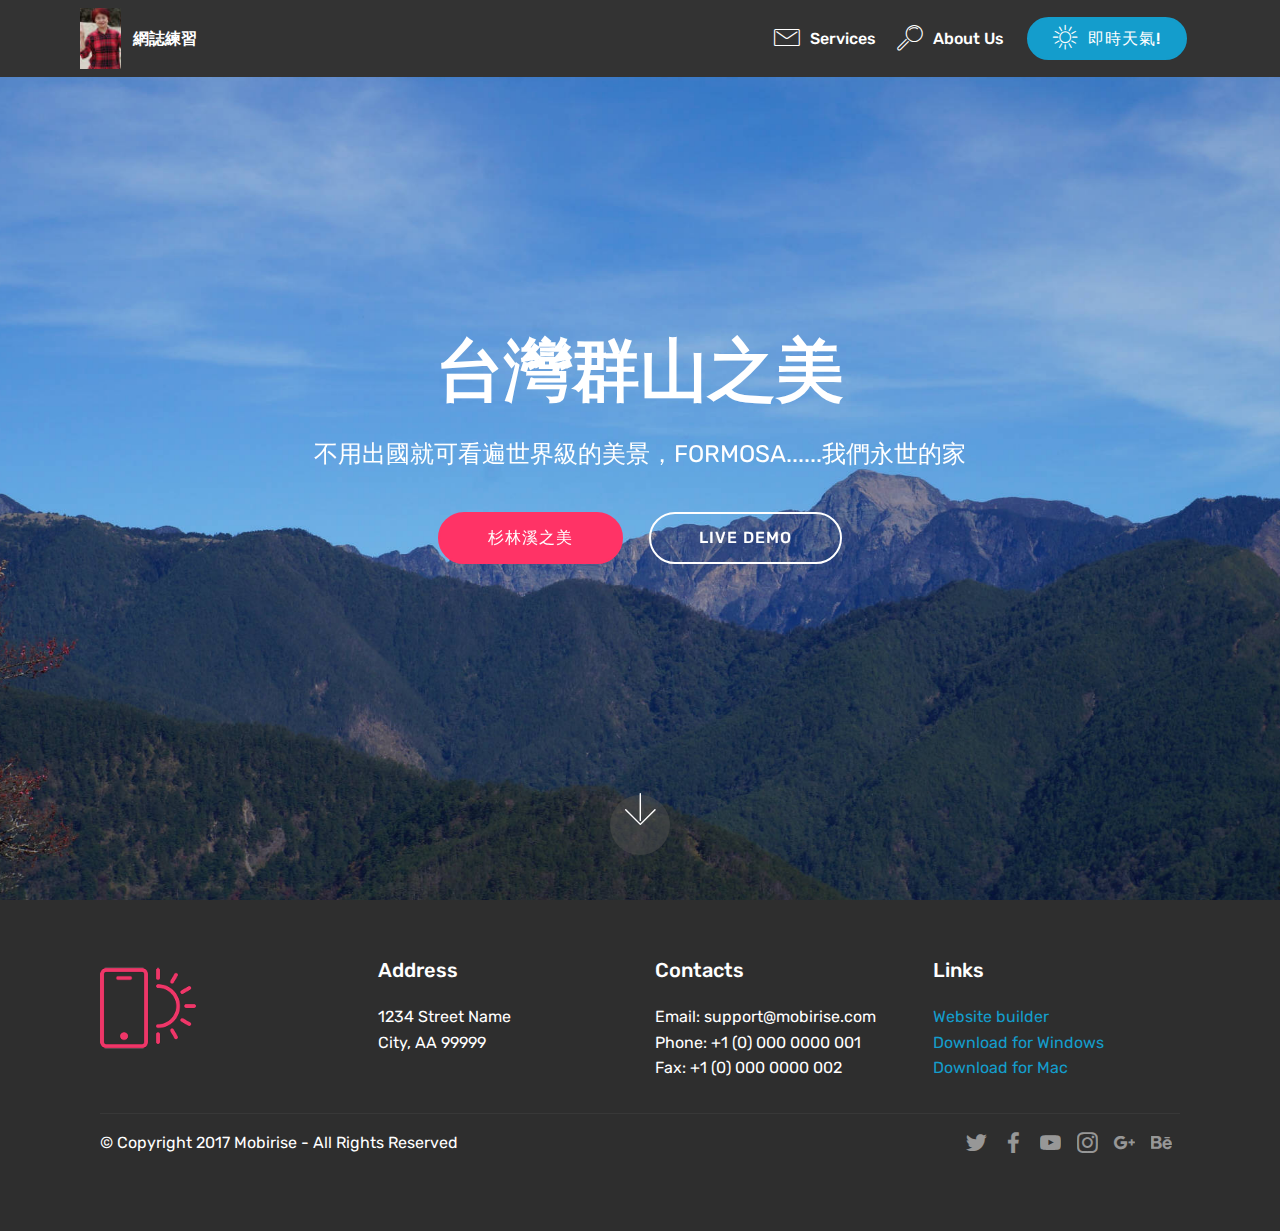
==== commit 3735904f: "create github pages" ====
--- a/index.html
+++ b/index.html
@@ -39,8 +39,8 @@
         <div class="menu-logo">
             <div class="navbar-brand">
                 <span class="navbar-logo">
-                    <a href="https://mobirise.com">
-                         <img src="assets/images/logo2.png" alt="Mobirise" style="height: 3.8rem;">
+                    <a href="http://www.goto307.com.tw/about/index.php?index_id=22">
+                         <img src="assets/images/img-20180218-84445-122x91.jpg" alt="Mobirise" title="" style="height: 3.8rem;">
                     </a>
                 </span>
                 <span class="navbar-caption-wrap"><a class="navbar-caption text-white display-4" href="https://mobirise.com">
@@ -49,8 +49,8 @@
         </div>
         <div class="collapse navbar-collapse" id="navbarSupportedContent">
             <ul class="navbar-nav nav-dropdown" data-app-modern-menu="true"><li class="nav-item">
-                    <a class="nav-link link text-white display-4" href="mailto:silverfox4win@gmail.com">
-                        <span class="mbri-home mbr-iconfont mbr-iconfont-btn"></span>
+                    <a class="nav-link link text-white display-4" href="page1.html#footer2-m"><span class="mbri-letter mbr-iconfont mbr-iconfont-btn"></span>
+                        
                         Services
                     </a>
                 </li>
@@ -68,7 +68,7 @@
     </nav>
 </section>
 
-<section class="engine"><a href="https://mobirise.info/k">develop own website</a></section><section class="cid-qTkA127IK8 mbr-fullscreen mbr-parallax-background" id="header2-1">
+<section class="engine"><a href="https://mobirise.info/v">html templates</a></section><section class="cid-qTkA127IK8 mbr-fullscreen mbr-parallax-background" id="header2-1">
 
     
 
--- a/assets/mobirise/css/mbr-additional.css
+++ b/assets/mobirise/css/mbr-additional.css
@@ -1832,6 +1832,9 @@
     -webkit-justify-content: center;
   }
 }
+.cid-re0U2Gyl4y {
+  background-image: url("../../../assets/images/dsc01844-2000x1329.jpg");
+}
 .cid-qTkzRZLJNu .navbar {
   padding: .5rem 0;
   background: #333333;
@@ -2451,6 +2454,82 @@
 .cid-re0plLe411 .mbr-overlay ~ .container-slide {
   z-index: auto;
 }
+.cid-re6qBGBvCK {
+  background: #149dcc;
+  padding-top: 60px;
+  padding-bottom: 60px;
+  background: linear-gradient(0deg, #149dcc, #ffffff);
+}
+.cid-re6qBGBvCK .video-block {
+  margin: auto;
+}
+@media (max-width: 768px) {
+  .cid-re6qBGBvCK .video-block {
+    width: 100% !important;
+  }
+}
+.cid-re6qAzYJq2 {
+  padding-top: 0px;
+  padding-bottom: 0px;
+  background-color: #ffffff;
+}
+.cid-re6qAzYJq2 .mbr-slider .carousel-control {
+  background: #1b1b1b;
+}
+.cid-re6qAzYJq2 .mbr-slider .carousel-control-prev {
+  left: 0;
+  margin-left: 2.5rem;
+}
+.cid-re6qAzYJq2 .mbr-slider .carousel-control-next {
+  right: 0;
+  margin-right: 2.5rem;
+}
+.cid-re6qAzYJq2 .mbr-slider .modal-body .close {
+  background: #1b1b1b;
+}
+.cid-re6qAzYJq2 .mbr-gallery-item > div::before {
+  content: '';
+  position: absolute;
+  left: 0;
+  top: 0;
+  width: 100%;
+  height: 100%;
+  background: #554346;
+  opacity: 0;
+  -webkit-transition: 0.2s opacity ease-in-out;
+  transition: 0.2s opacity ease-in-out;
+  background: linear-gradient(to left, #554346, #45505b) !important;
+}
+.cid-re6qAzYJq2 .mbr-gallery-item > div:hover .mbr-gallery-title::before {
+  background: transparent !important;
+}
+.cid-re6qAzYJq2 .mbr-gallery-item > div:hover:before {
+  opacity: 0.7 !important;
+}
+.cid-re6qAzYJq2 .mbr-gallery-title {
+  font-size: .9em;
+  position: absolute;
+  display: block;
+  width: 100%;
+  bottom: 0;
+  padding: 1rem;
+  color: #fff;
+  z-index: 2;
+}
+.cid-re6qAzYJq2 .mbr-gallery-title:before {
+  content: " ";
+  width: 100%;
+  height: 100%;
+  top: 0;
+  left: 0;
+  z-index: -1;
+  position: absolute;
+  background: #554346 !important;
+  opacity: 0.7;
+  -webkit-transition: 0.2s background ease-in-out;
+  transition: 0.2s background ease-in-out;
+  background: linear-gradient(to left, #554346, #45505b) !important;
+}
 .cid-re0q0cdqFe {
   padding-top: 90px;
   padding-bottom: 90px;
@@ -2514,8 +2593,8 @@
   background: linear-gradient(to left, #554346, #45505b) !important;
 }
 .cid-re0q7sGog1 {
-  padding-top: 90px;
-  padding-bottom: 90px;
+  padding-top: 0px;
+  padding-bottom: 0px;
   background-color: #f9f9f9;
 }
 .cid-re0q7sGog1 .mbr-text {
@@ -2531,6 +2610,88 @@
   font-size: 96px;
   color: #149dcc;
 }
-.cid-re0U2Gyl4y {
-  background-image: url("../../../assets/images/dsc01844-2000x1329.jpg");
-}
+.cid-re6mgKohfj {
+  padding-top: 0px;
+  padding-bottom: 0px;
+  background-image: url("../../../assets/images/dsc01835-2000x1329.jpg");
+}
+@media (max-width: 767px) {
+  .cid-re6mgKohfj .content {
+    text-align: center;
+  }
+  .cid-re6mgKohfj .content > div:not(:last-child) {
+    margin-bottom: 2rem;
+  }
+}
+.cid-re6mgKohfj .map {
+  height: 18.75rem;
+}
+@media (max-width: 767px) {
+  .cid-re6mgKohfj .footer-lower .copyright {
+    margin-bottom: 1rem;
+    text-align: center;
+  }
+}
+.cid-re6mgKohfj .footer-lower hr {
+  margin: 1rem 0;
+  border-color: #fff;
+  opacity: .05;
+}
+.cid-re6mgKohfj .footer-lower .social-list {
+  padding-left: 0;
+  margin-bottom: 0;
+  list-style: none;
+  display: flex;
+  -webkit-justify-content: flex-end;
+  justify-content: flex-end;
+  -webkit-flex-wrap: wrap;
+  flex-wrap: wrap;
+}
+.cid-re6mgKohfj .footer-lower .social-list .mbr-iconfont-social {
+  font-size: 1.3rem;
+  color: #fff;
+}
+.cid-re6mgKohfj .footer-lower .social-list .soc-item {
+  margin: 0 .5rem;
+}
+.cid-re6mgKohfj .footer-lower .social-list a {
+  margin: 0;
+  opacity: .5;
+  -webkit-transition: .2s linear;
+  transition: .2s linear;
+}
+.cid-re6mgKohfj .footer-lower .social-list a:hover {
+  opacity: 1;
+}
+@media (max-width: 767px) {
+  .cid-re6mgKohfj .footer-lower .social-list {
+    -webkit-justify-content: center;
+    justify-content: center;
+  }
+}
+.cid-re6mgKohfj .google-map {
+  height: 25rem;
+  position: relative;
+}
+.cid-re6mgKohfj .google-map iframe {
+  height: 100%;
+  width: 100%;
+}
+.cid-re6mgKohfj .google-map [data-state-details] {
+  color: #6b6763;
+  font-family: Montserrat;
+  height: 1.5em;
+  margin-top: -0.75em;
+  padding-left: 1.25rem;
+  padding-right: 1.25rem;
+  position: absolute;
+  text-align: center;
+  top: 50%;
+  width: 100%;
+}
+.cid-re6mgKohfj .google-map[data-state] {
+  background: #e9e5dc;
+}
+.cid-re6mgKohfj .google-map[data-state="loading"] [data-state-details] {
+  display: none;
+}
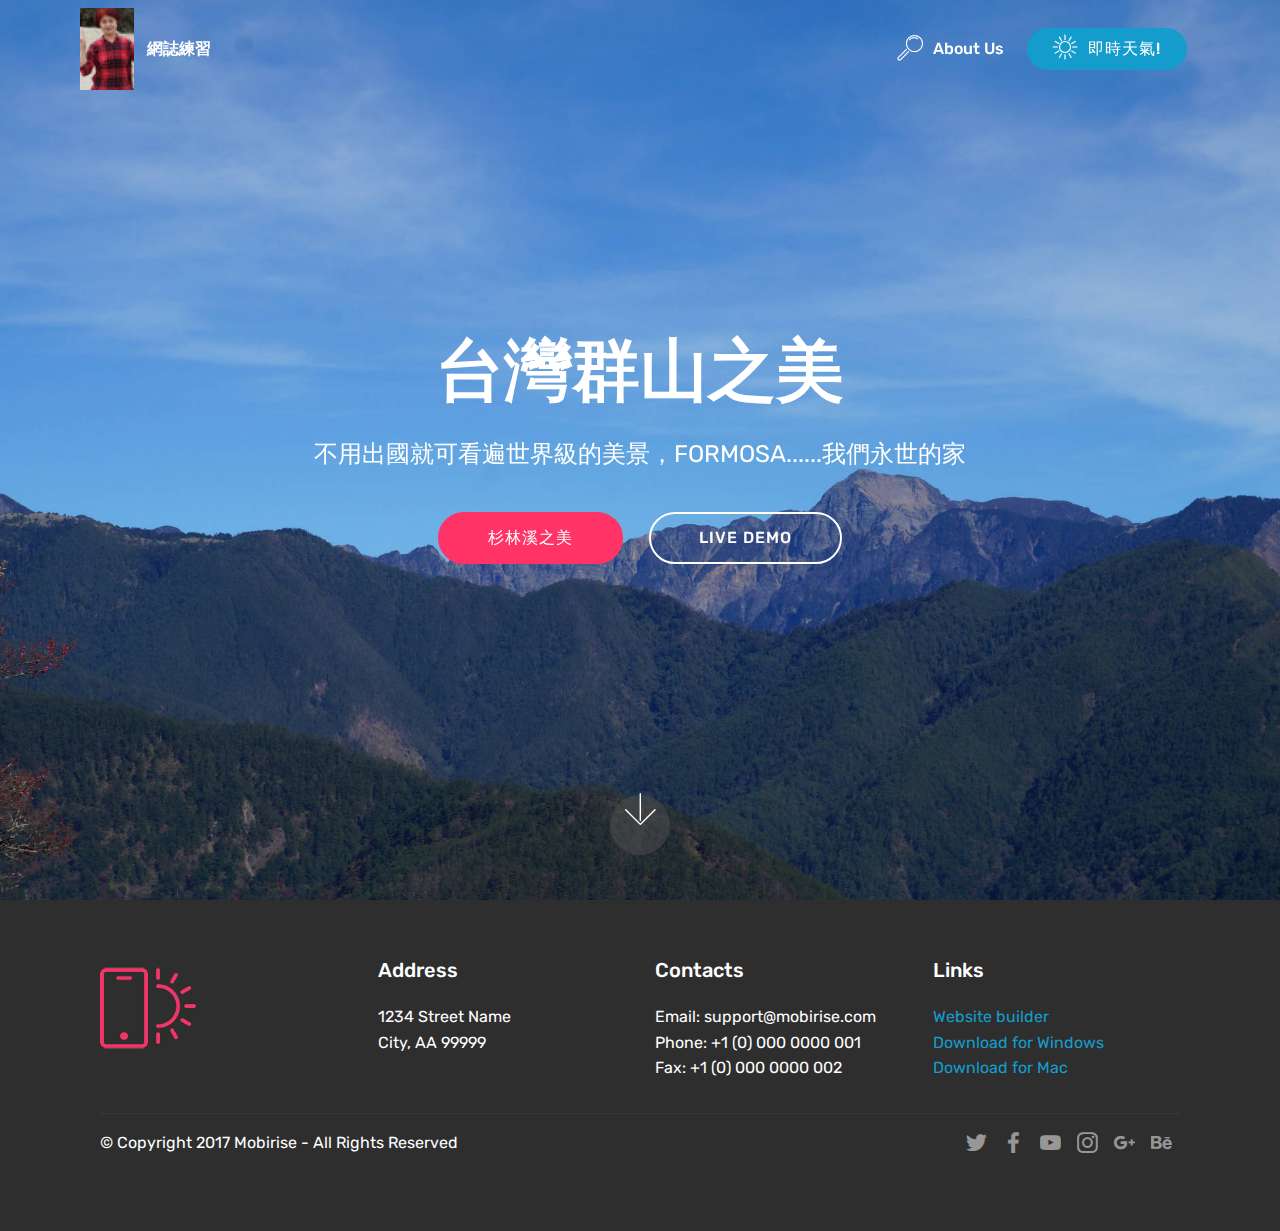
==== commit e3446639: "create github pages" ====
--- a/index.html
+++ b/index.html
@@ -27,7 +27,7 @@
 
     
 
-    <nav class="navbar navbar-expand beta-menu navbar-dropdown align-items-center navbar-fixed-top navbar-toggleable-sm">
+    <nav class="navbar navbar-expand beta-menu navbar-dropdown align-items-center navbar-fixed-top navbar-toggleable-sm bg-color transparent">
         <button class="navbar-toggler navbar-toggler-right" type="button" data-toggle="collapse" data-target="#navbarSupportedContent" aria-controls="navbarSupportedContent" aria-expanded="false" aria-label="Toggle navigation">
             <div class="hamburger">
                 <span></span>
@@ -40,7 +40,7 @@
             <div class="navbar-brand">
                 <span class="navbar-logo">
                     <a href="http://www.goto307.com.tw/about/index.php?index_id=22">
-                         <img src="assets/images/img-20180218-84445-122x91.jpg" alt="Mobirise" title="" style="height: 3.8rem;">
+                         <img src="assets/images/img-20180218-84445-122x91.jpg" alt="Mobirise" title="" style="height: 5.1rem;">
                     </a>
                 </span>
                 <span class="navbar-caption-wrap"><a class="navbar-caption text-white display-4" href="https://mobirise.com">
@@ -49,13 +49,7 @@
         </div>
         <div class="collapse navbar-collapse" id="navbarSupportedContent">
             <ul class="navbar-nav nav-dropdown" data-app-modern-menu="true"><li class="nav-item">
-                    <a class="nav-link link text-white display-4" href="page1.html#footer2-m"><span class="mbri-letter mbr-iconfont mbr-iconfont-btn"></span>
-                        
-                        Services
-                    </a>
-                </li>
-                <li class="nav-item">
-                    <a class="nav-link link text-white display-4" href="http://www.goto307.com.tw/about/" target="_blank">
+                    <a class="nav-link link text-white display-7" href="page1.html#footer2-m" target="_blank">
                         <span class="mbri-search mbr-iconfont mbr-iconfont-btn"></span>
                         About Us
                     </a>
@@ -68,7 +62,7 @@
     </nav>
 </section>
 
-<section class="engine"><a href="https://mobirise.info/v">html templates</a></section><section class="cid-qTkA127IK8 mbr-fullscreen mbr-parallax-background" id="header2-1">
+<section class="engine"><a href="https://mobirise.info/p">site templates free download</a></section><section class="cid-qTkA127IK8 mbr-fullscreen mbr-parallax-background" id="header2-1">
 
     
 
--- a/assets/mobirise/css/mbr-additional.css
+++ b/assets/mobirise/css/mbr-additional.css
@@ -2456,12 +2456,11 @@
 }
 .cid-re6qBGBvCK {
   background: #149dcc;
-  padding-top: 60px;
-  padding-bottom: 60px;
   background: linear-gradient(0deg, #149dcc, #ffffff);
 }
 .cid-re6qBGBvCK .video-block {
   margin: auto;
+  width: 100% !important;
 }
 @media (max-width: 768px) {
   .cid-re6qBGBvCK .video-block {
@@ -2504,7 +2503,7 @@
   background: transparent !important;
 }
 .cid-re6qAzYJq2 .mbr-gallery-item > div:hover:before {
-  opacity: 0.7 !important;
+  opacity: 0.4 !important;
 }
 .cid-re6qAzYJq2 .mbr-gallery-title {
   font-size: .9em;
@@ -2525,7 +2524,7 @@
   z-index: -1;
   position: absolute;
   background: #554346 !important;
-  opacity: 0.7;
+  opacity: 0.4;
   -webkit-transition: 0.2s background ease-in-out;
   transition: 0.2s background ease-in-out;
   background: linear-gradient(to left, #554346, #45505b) !important;
